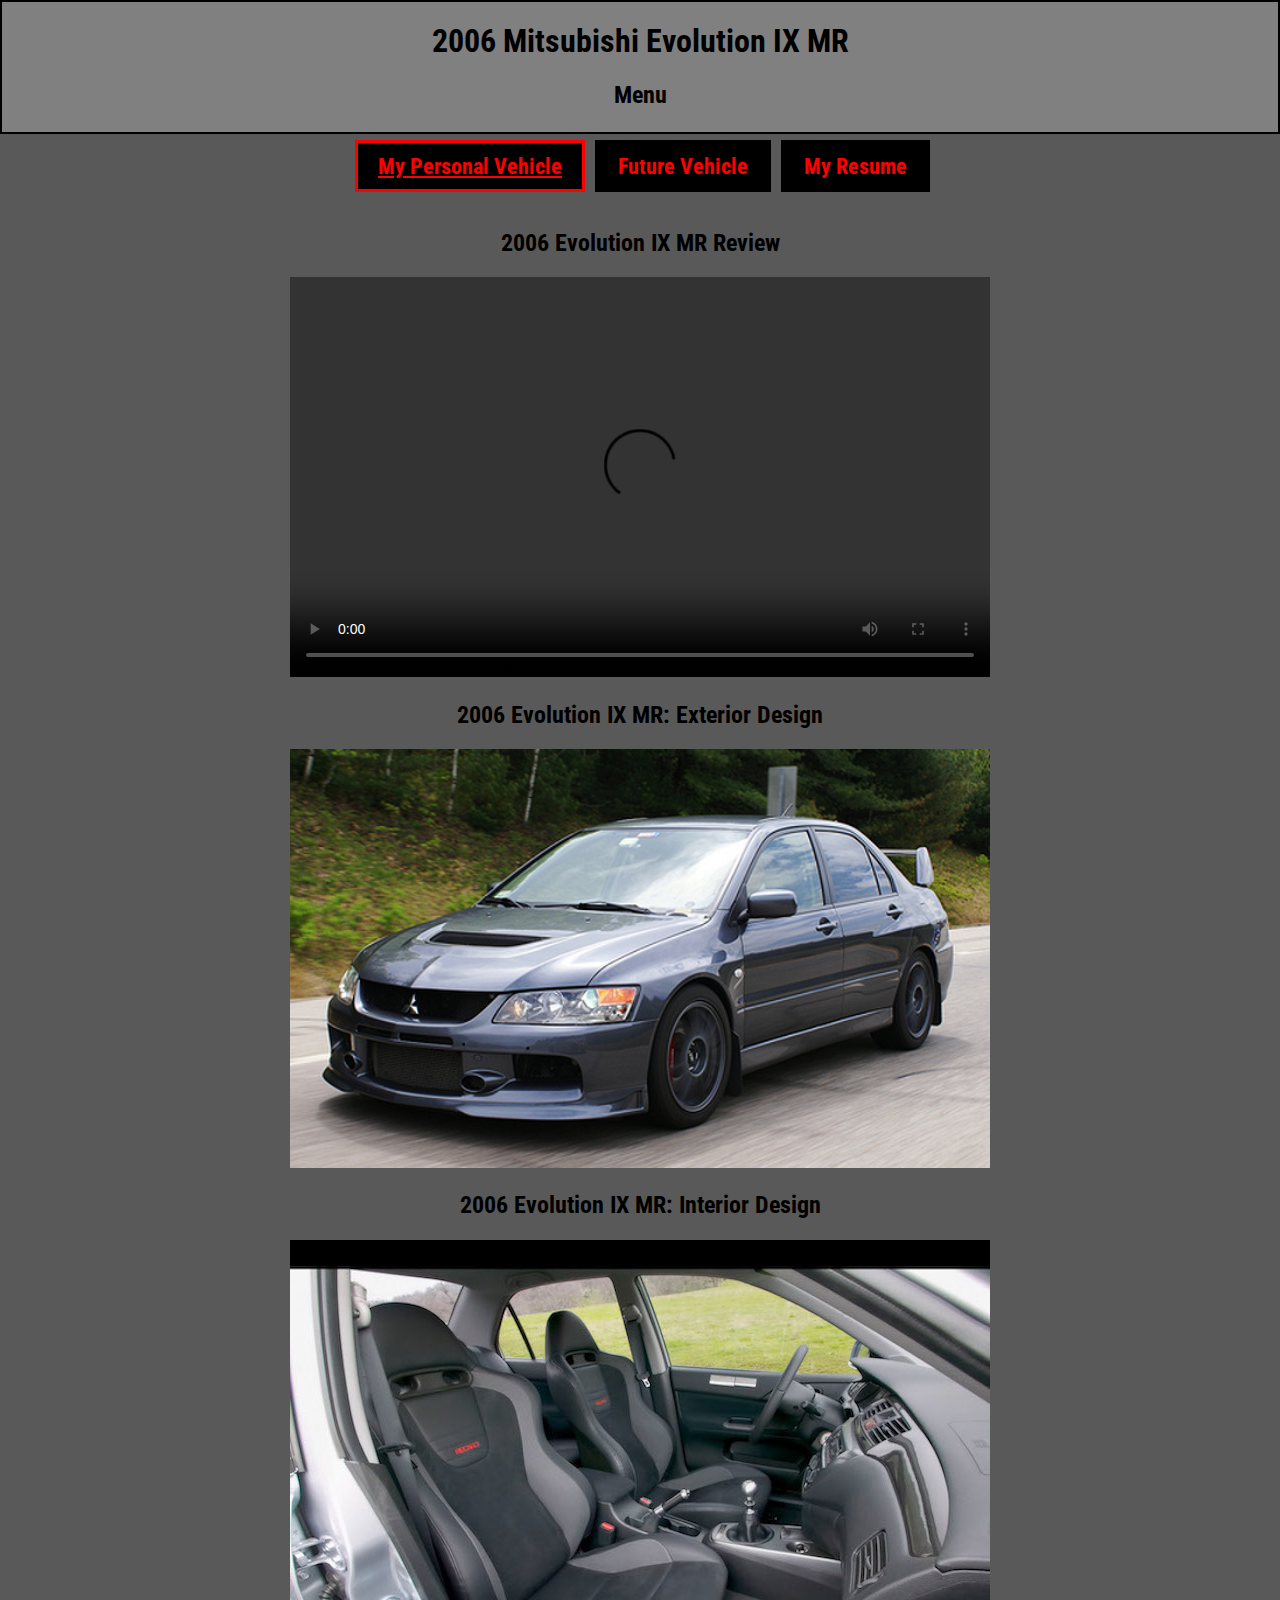
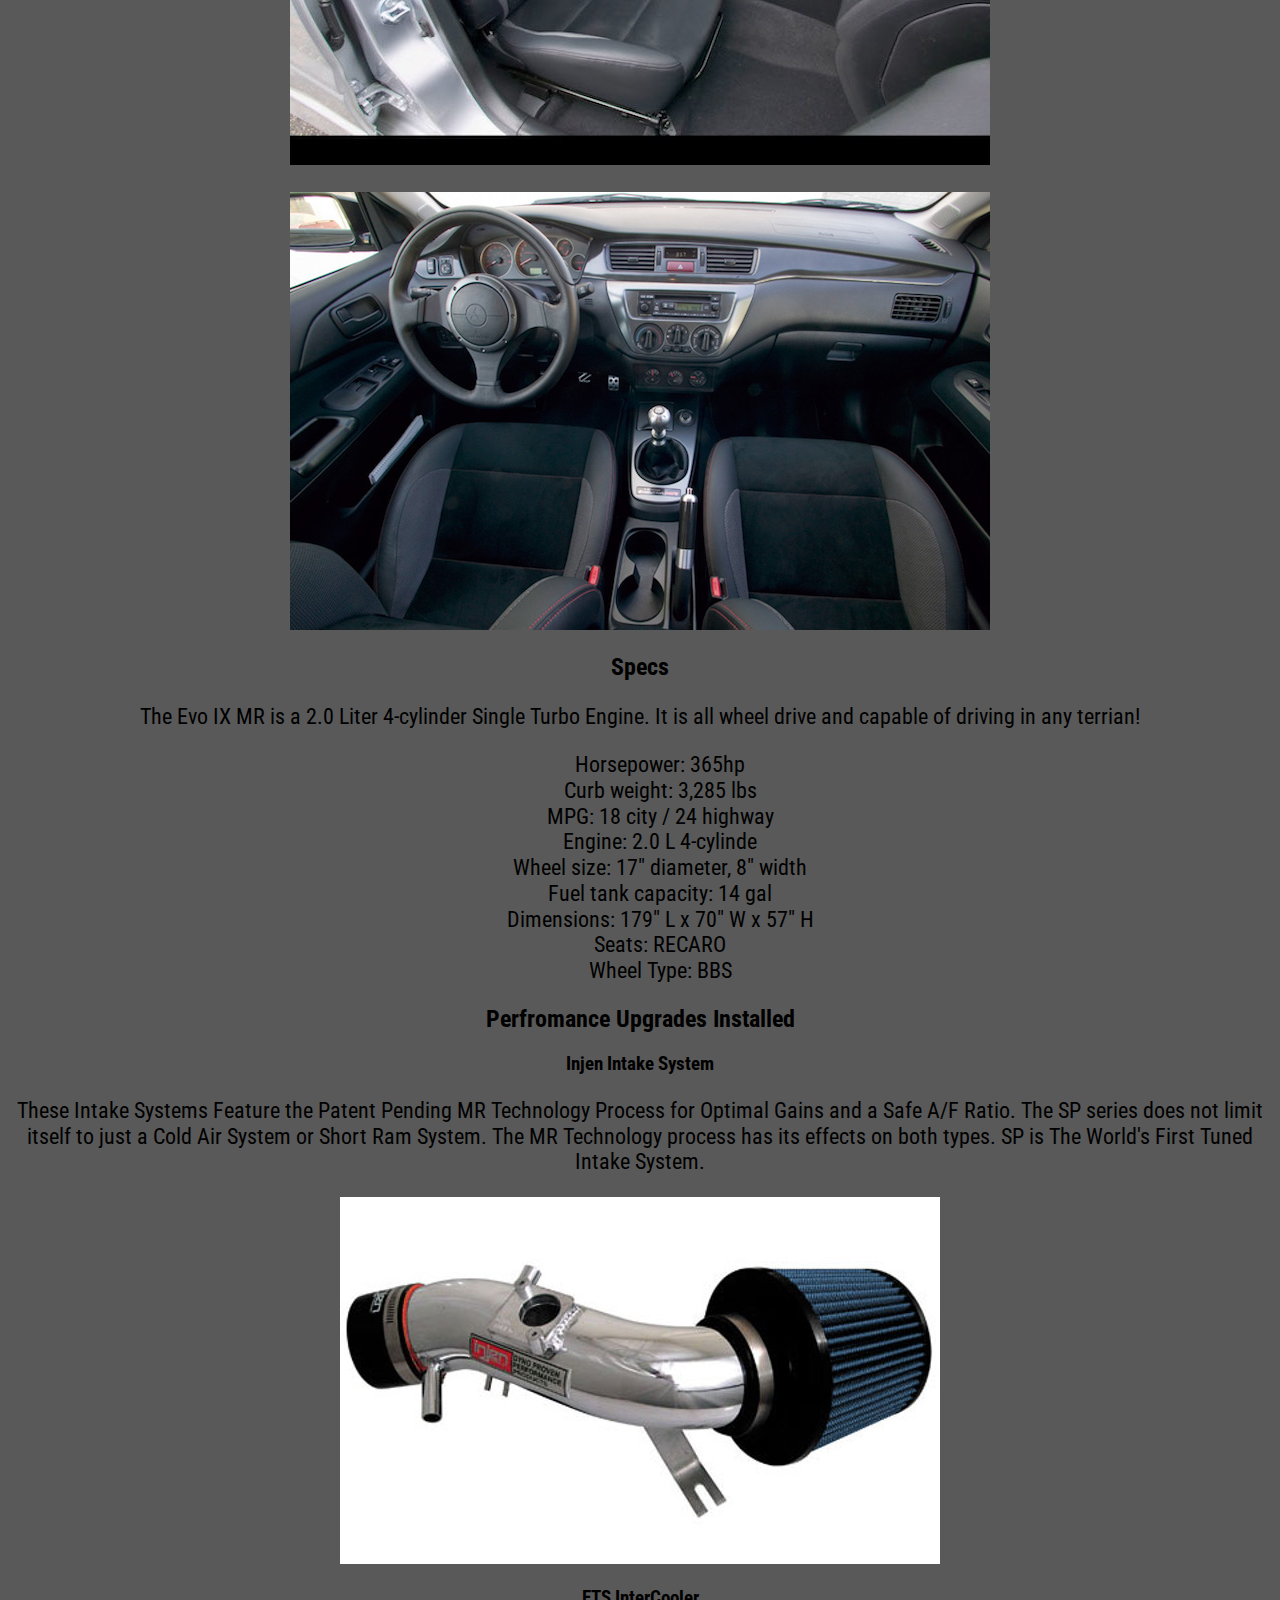
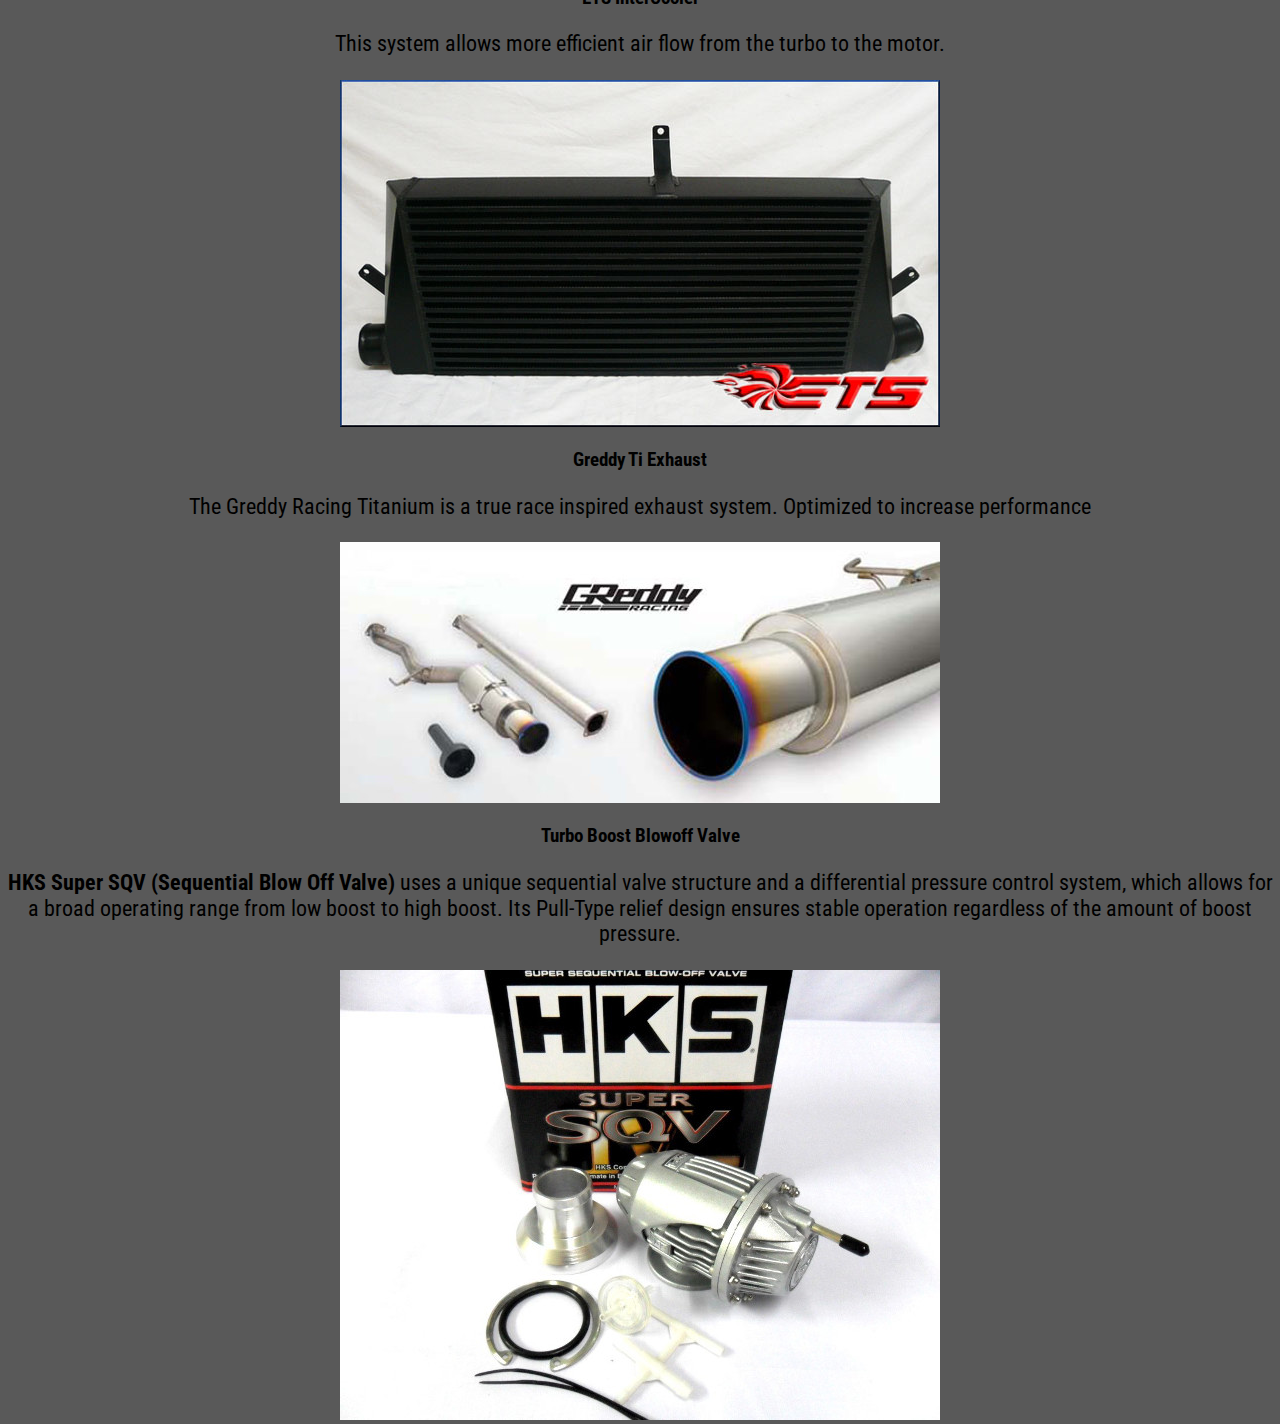
==== index.html @ 94fcc8df "trouble shooting space issue" ====
<!DOCTYPE HTML>
<html lang="en">
<head>
  <meta charset="utf-8">
  <title>My Personal Vehicle</title>
  <link rel="stylesheet" href="style.css">
  <meta name="viewport" content="width=device-width, initial-scale=1.0">
  <link rel="stylesheet" type="text/css" href="cssreset.css">
 <link href="https://fonts.googleapis.com/css?family=Roboto+Condensed" rel="stylesheet">
</head>
<body id="evopage">
  <div class="header-e">
  <header>
  <h1>2006 Mitsubishi Evolution IX MR</h1>
  <h2 id="Menu">Menu</h2>
  </header>
  </div>
  <nav class="site-nav">
    <ul class="group">
      <li><a class="active" href="index.html">My Personal Vehicle</a></li>
      <li><a href="futurevehicle.html">Future Vehicle</a></li>
      <li><a href="resume.html">My Resume</a></li>
    </ul>
  </nav>
  <h2 id="belowMenuh2">2006 Evolution IX MR Review</h2>
  <video width="700" height="400" controls>
  <source src ="Video/EvoReview.mp4" type="video/mp4"></video>
  <h2> 2006 Evolution IX MR: Exterior Design</h2>
  <img src="Images/Evo9mr1.jpg" alt="Picuture of Evo IX MR">
  <h2>2006 Evolution IX MR: Interior Design</h2>
  <img src="Images/EvoIX.jpg" alt="Picuture of Evo IX MR">
  <p></p>
  <img src="Images/Evo9s.jpg" alt="Picuture of Evo IX MR">
  <h2>Specs</h2>
  <p>The Evo IX MR is a 2.0 Liter 4-cylinder Single Turbo Engine. It is all wheel drive and capable of driving in any terrian!</p>
<ul>
<li>Horsepower: 365hp</li>
<li>Curb weight: 3,285 lbs</li>
<li>MPG: 18 city / 24 highway</li>
<li>Engine: 2.0 L 4-cylinde</li>
<li>Wheel size: 17″ diameter, 8″ width</li>
<li>Fuel tank capacity: 14 gal</li>
<li>Dimensions: 179″ L x 70″ W x 57″ H</li>
<li>Seats: RECARO</li>
<li>Wheel Type: BBS</li>
</ul>
  <h2>Perfromance Upgrades Installed</h2>
  <h3>Injen Intake System</h3>
  <p>These Intake Systems Feature the Patent Pending MR Technology Process for Optimal Gains and a Safe A/F Ratio. The SP series does not limit itself to just a Cold Air System or Short Ram System. The MR Technology process has its effects on both types. SP is The World's First Tuned Intake System.</p>
  <img src="Images/injen1.jpg" alt="Injen Intake">
  <h3>ETS InterCooler</h3>
  <p>This system allows more efficient air flow from the turbo to the motor.</p>
  <img src="Images/ETS.jpg" alt="ETS InterCooler">
  <h3>Greddy Ti Exhaust</h3>
  <p>The Greddy Racing Titanium is a true race inspired exhaust system. Optimized to increase performance</p>
  <img src="Images/greddy1.jpg" alt="Greddy Ti Exhaust">
  <h3>Turbo Boost Blowoff Valve</h3>
  <p><strong>HKS Super SQV (Sequential Blow Off Valve)</strong> uses a unique sequential valve structure and a differential pressure control system, which allows for a broad operating range from low boost to high boost. Its Pull-Type relief design ensures stable operation regardless of the amount of boost pressure.</p>
  <img src="Images/HKS1.jpg" alt="HKS BOV">
</body>
</html>
---- style.css ----
/* site navigation bar */

.site-nav {
	margin-top: 20px;
	text-align: center;
}

.site-nav ul{
	margin: 0;
	padding: 0;
}

.site-nav li{
    list-style-type: none;
    display: inline-block;
    margin-left: 5px;

}

.site-nav a:not(.active){
	text-decoration: none;
	color: red;
	padding: 10px 20px;
	border: 3px solid  black;
	font-weight: bold;
	background-color: black;
}

.site-nav a:hover{
	background-color: black;
	opacity: 0.5;
}

.site-nav a.active{
	text-decoration: underline;
	color: red;
	padding: 10px 20px;
	border: 3px solid red;
	font-weight: bold;
	background-color: black;
}

.group:before,
.group:after {
	content: "";
	display: table;
}

.group:after {
	clear: both;
}

/* end nav bar */



/* EvoPage */
#evopage{
	background-color: #595959;
	text-align: center;
   font-family: 'Roboto Condensed', sans-serif;
}

#evopage p,ul{
	font-size: 1.4rem;
	color: black;
}

.evospecs{
	font-size: 1.4rem;
	color: black;

}

.EvoPerformance{
	font-size: 1.4rem;
	color: black;

}


.header-e{
	background: gray;
	height: 130px;
	border: solid 2px #000;
	color: black;
}





/* RaptorPage */
#Raptorpage{
	background-color: #595959;
	text-align: center;
	font-family: 'Droid Sans', sans-serif;
}

#Raptorpage p,ul{
	font-size: 1.4rem;
	color: black;
}



/* Resume Page */

#Resumepage {
	font-family: 'Spectral', serif;
	margin: 0px;
}

#container{
	width: 960px;
	margin: 0px auto;
}

.header{
	background: gray;
	height: 130px;
	width: 960px;
	border: solid 2px #000;
	color: black;
	text-align: center;
}

.nav{
	background: gray;
	height: 80px;
	width: 960px;
	border: solid 2px #000;

}

.Main{
	background: gray;
	height: 900px;
	width: 960px;
	border: solid 2px #000;
}


#Resumepage p{
	font-size: 140%;
}


/* end Resume */

li {
	list-style-type: none;
}

#Menu{
	text-align: center;
	margin-bottom: 30px;

}

#belowMenuh2{
margin-top: 50px;
}
---- cssreset.css ----
/*! normalize.css v7.0.0 | MIT License | github.com/necolas/normalize.css */

/* Document
   ========================================================================== */

/**
 * 1. Correct the line height in all browsers.
 * 2. Prevent adjustments of font size after orientation changes in
 *    IE on Windows Phone and in iOS.
 */

html {
  line-height: 1.15; /* 1 */
  -ms-text-size-adjust: 100%; /* 2 */
  -webkit-text-size-adjust: 100%; /* 2 */
}

/* Sections
   ========================================================================== */

/**
 * Remove the margin in all browsers (opinionated).
 */

body {
  margin: 0;
}

/**
 * Add the correct display in IE 9-.
 */

article,
aside,
footer,
header,
nav,
section {
  display: block;
}

/**
 * Correct the font size and margin on `h1` elements within `section` and
 * `article` contexts in Chrome, Firefox, and Safari.
 */

h1 {
  font-size: 2em;
  margin: 0.67em 0;
}

/* Grouping content
   ========================================================================== */

/**
 * Add the correct display in IE 9-.
 * 1. Add the correct display in IE.
 */

figcaption,
figure,
main { /* 1 */
  display: block;
}

/**
 * Add the correct margin in IE 8.
 */

figure {
  margin: 1em 40px;
}

/**
 * 1. Add the correct box sizing in Firefox.
 * 2. Show the overflow in Edge and IE.
 */

hr {
  box-sizing: content-box; /* 1 */
  height: 0; /* 1 */
  overflow: visible; /* 2 */
}

/**
 * 1. Correct the inheritance and scaling of font size in all browsers.
 * 2. Correct the odd `em` font sizing in all browsers.
 */

pre {
  font-family: monospace, monospace; /* 1 */
  font-size: 1em; /* 2 */
}

/* Text-level semantics
   ========================================================================== */

/**
 * 1. Remove the gray background on active links in IE 10.
 * 2. Remove gaps in links underline in iOS 8+ and Safari 8+.
 */

a {
  background-color: transparent; /* 1 */
  -webkit-text-decoration-skip: objects; /* 2 */
}

/**
 * 1. Remove the bottom border in Chrome 57- and Firefox 39-.
 * 2. Add the correct text decoration in Chrome, Edge, IE, Opera, and Safari.
 */

abbr[title] {
  border-bottom: none; /* 1 */
  text-decoration: underline; /* 2 */
  text-decoration: underline dotted; /* 2 */
}

/**
 * Prevent the duplicate application of `bolder` by the next rule in Safari 6.
 */

b,
strong {
  font-weight: inherit;
}

/**
 * Add the correct font weight in Chrome, Edge, and Safari.
 */

b,
strong {
  font-weight: bolder;
}

/**
 * 1. Correct the inheritance and scaling of font size in all browsers.
 * 2. Correct the odd `em` font sizing in all browsers.
 */

code,
kbd,
samp {
  font-family: monospace, monospace; /* 1 */
  font-size: 1em; /* 2 */
}

/**
 * Add the correct font style in Android 4.3-.
 */

dfn {
  font-style: italic;
}

/**
 * Add the correct background and color in IE 9-.
 */

mark {
  background-color: #ff0;
  color: #000;
}

/**
 * Add the correct font size in all browsers.
 */

small {
  font-size: 80%;
}

/**
 * Prevent `sub` and `sup` elements from affecting the line height in
 * all browsers.
 */

sub,
sup {
  font-size: 75%;
  line-height: 0;
  position: relative;
  vertical-align: baseline;
}

sub {
  bottom: -0.25em;
}

sup {
  top: -0.5em;
}

/* Embedded content
   ========================================================================== */

/**
 * Add the correct display in IE 9-.
 */

audio,
video {
  display: inline-block;
}

/**
 * Add the correct display in iOS 4-7.
 */

audio:not([controls]) {
  display: none;
  height: 0;
}

/**
 * Remove the border on images inside links in IE 10-.
 */

img {
  border-style: none;
}

/**
 * Hide the overflow in IE.
 */

svg:not(:root) {
  overflow: hidden;
}

/* Forms
   ========================================================================== */

/**
 * 1. Change the font styles in all browsers (opinionated).
 * 2. Remove the margin in Firefox and Safari.
 */

button,
input,
optgroup,
select,
textarea {
  font-family: sans-serif; /* 1 */
  font-size: 100%; /* 1 */
  line-height: 1.15; /* 1 */
  margin: 0; /* 2 */
}

/**
 * Show the overflow in IE.
 * 1. Show the overflow in Edge.
 */

button,
input { /* 1 */
  overflow: visible;
}

/**
 * Remove the inheritance of text transform in Edge, Firefox, and IE.
 * 1. Remove the inheritance of text transform in Firefox.
 */

button,
select { /* 1 */
  text-transform: none;
}

/**
 * 1. Prevent a WebKit bug where (2) destroys native `audio` and `video`
 *    controls in Android 4.
 * 2. Correct the inability to style clickable types in iOS and Safari.
 */

button,
html [type="button"], /* 1 */
[type="reset"],
[type="submit"] {
  -webkit-appearance: button; /* 2 */
}

/**
 * Remove the inner border and padding in Firefox.
 */

button::-moz-focus-inner,
[type="button"]::-moz-focus-inner,
[type="reset"]::-moz-focus-inner,
[type="submit"]::-moz-focus-inner {
  border-style: none;
  padding: 0;
}

/**
 * Restore the focus styles unset by the previous rule.
 */

button:-moz-focusring,
[type="button"]:-moz-focusring,
[type="reset"]:-moz-focusring,
[type="submit"]:-moz-focusring {
  outline: 1px dotted ButtonText;
}

/**
 * Correct the padding in Firefox.
 */

fieldset {
  padding: 0.35em 0.75em 0.625em;
}

/**
 * 1. Correct the text wrapping in Edge and IE.
 * 2. Correct the color inheritance from `fieldset` elements in IE.
 * 3. Remove the padding so developers are not caught out when they zero out
 *    `fieldset` elements in all browsers.
 */

legend {
  box-sizing: border-box; /* 1 */
  color: inherit; /* 2 */
  display: table; /* 1 */
  max-width: 100%; /* 1 */
  padding: 0; /* 3 */
  white-space: normal; /* 1 */
}

/**
 * 1. Add the correct display in IE 9-.
 * 2. Add the correct vertical alignment in Chrome, Firefox, and Opera.
 */

progress {
  display: inline-block; /* 1 */
  vertical-align: baseline; /* 2 */
}

/**
 * Remove the default vertical scrollbar in IE.
 */

textarea {
  overflow: auto;
}

/**
 * 1. Add the correct box sizing in IE 10-.
 * 2. Remove the padding in IE 10-.
 */

[type="checkbox"],
[type="radio"] {
  box-sizing: border-box; /* 1 */
  padding: 0; /* 2 */
}

/**
 * Correct the cursor style of increment and decrement buttons in Chrome.
 */

[type="number"]::-webkit-inner-spin-button,
[type="number"]::-webkit-outer-spin-button {
  height: auto;
}

/**
 * 1. Correct the odd appearance in Chrome and Safari.
 * 2. Correct the outline style in Safari.
 */

[type="search"] {
  -webkit-appearance: textfield; /* 1 */
  outline-offset: -2px; /* 2 */
}

/**
 * Remove the inner padding and cancel buttons in Chrome and Safari on macOS.
 */

[type="search"]::-webkit-search-cancel-button,
[type="search"]::-webkit-search-decoration {
  -webkit-appearance: none;
}

/**
 * 1. Correct the inability to style clickable types in iOS and Safari.
 * 2. Change font properties to `inherit` in Safari.
 */

::-webkit-file-upload-button {
  -webkit-appearance: button; /* 1 */
  font: inherit; /* 2 */
}

/* Interactive
   ========================================================================== */

/*
 * Add the correct display in IE 9-.
 * 1. Add the correct display in Edge, IE, and Firefox.
 */

details, /* 1 */
menu {
  display: block;
}

/*
 * Add the correct display in all browsers.
 */

summary {
  display: list-item;
}

/* Scripting
   ========================================================================== */

/**
 * Add the correct display in IE 9-.
 */

canvas {
  display: inline-block;
}

/**
 * Add the correct display in IE.
 */

template {
  display: none;
}

/* Hidden
   ========================================================================== */

/**
 * Add the correct display in IE 10-.
 */

[hidden] {
  display: none;
}
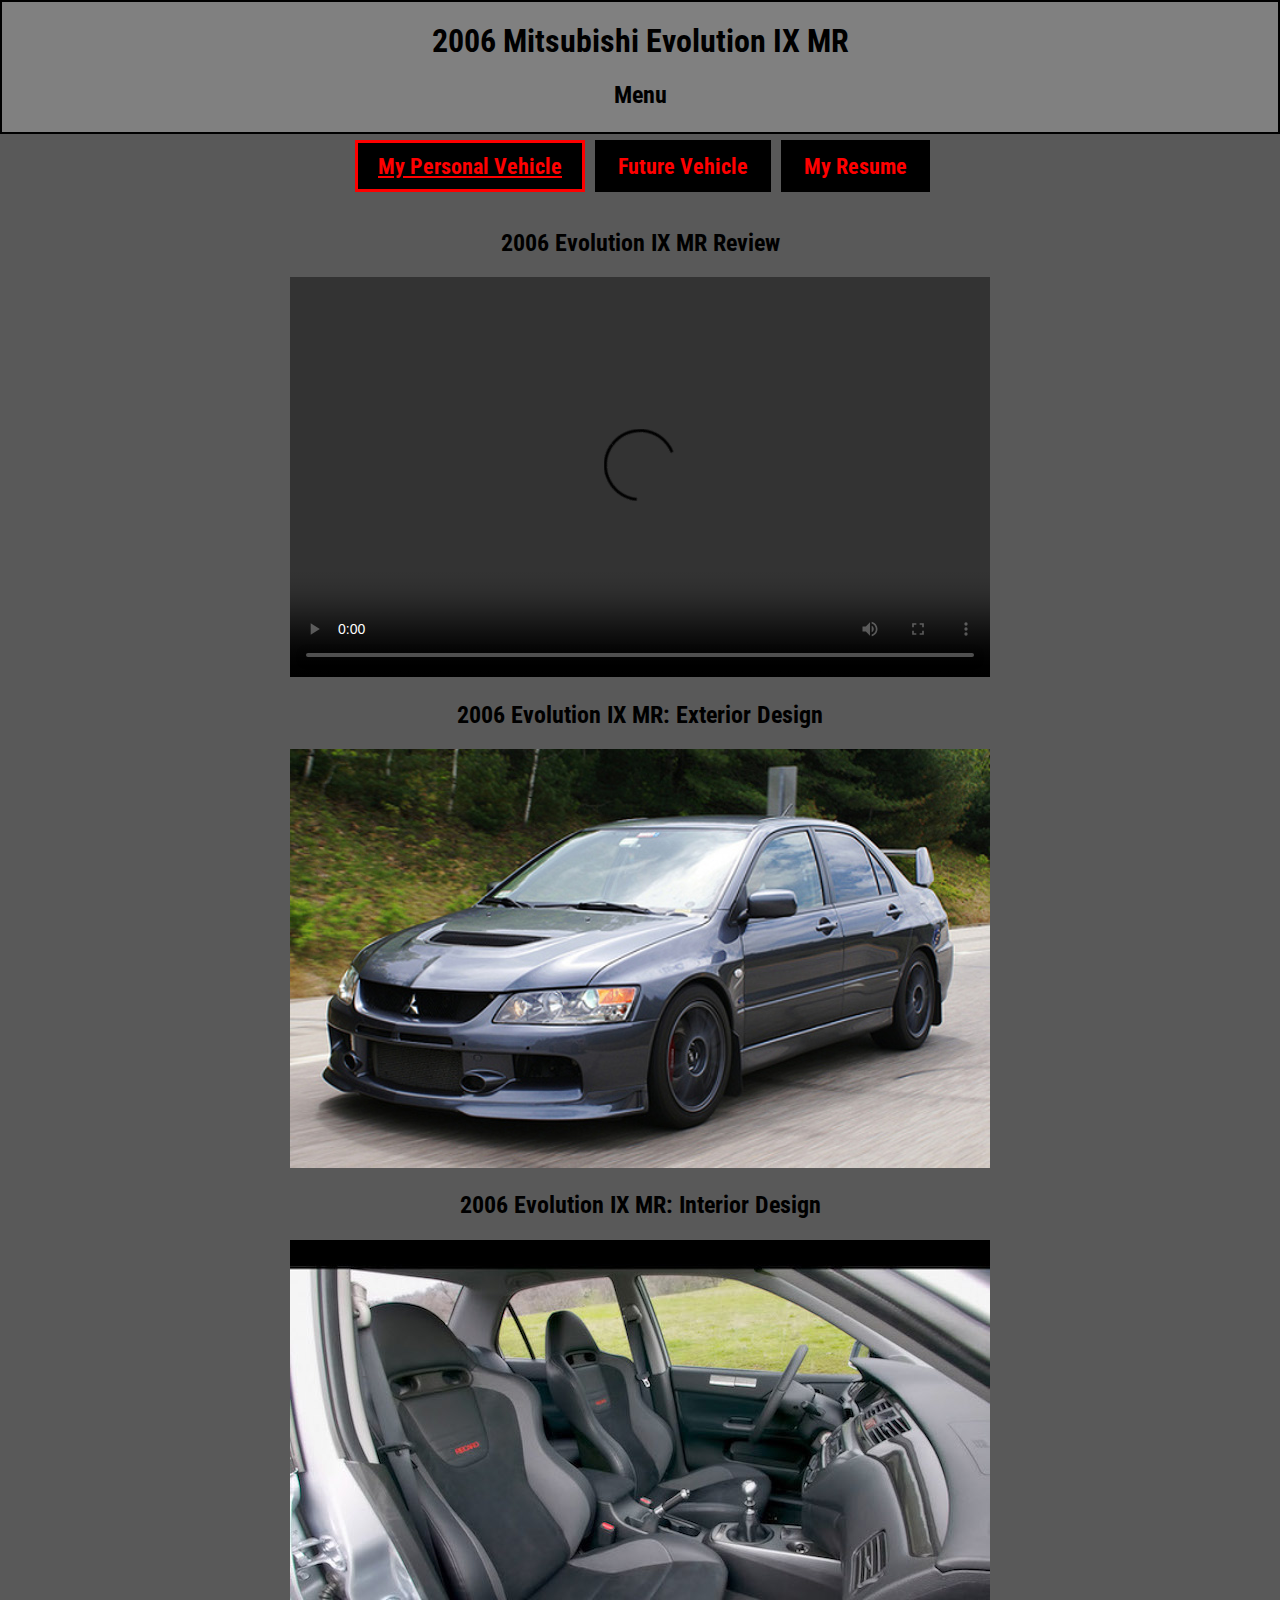
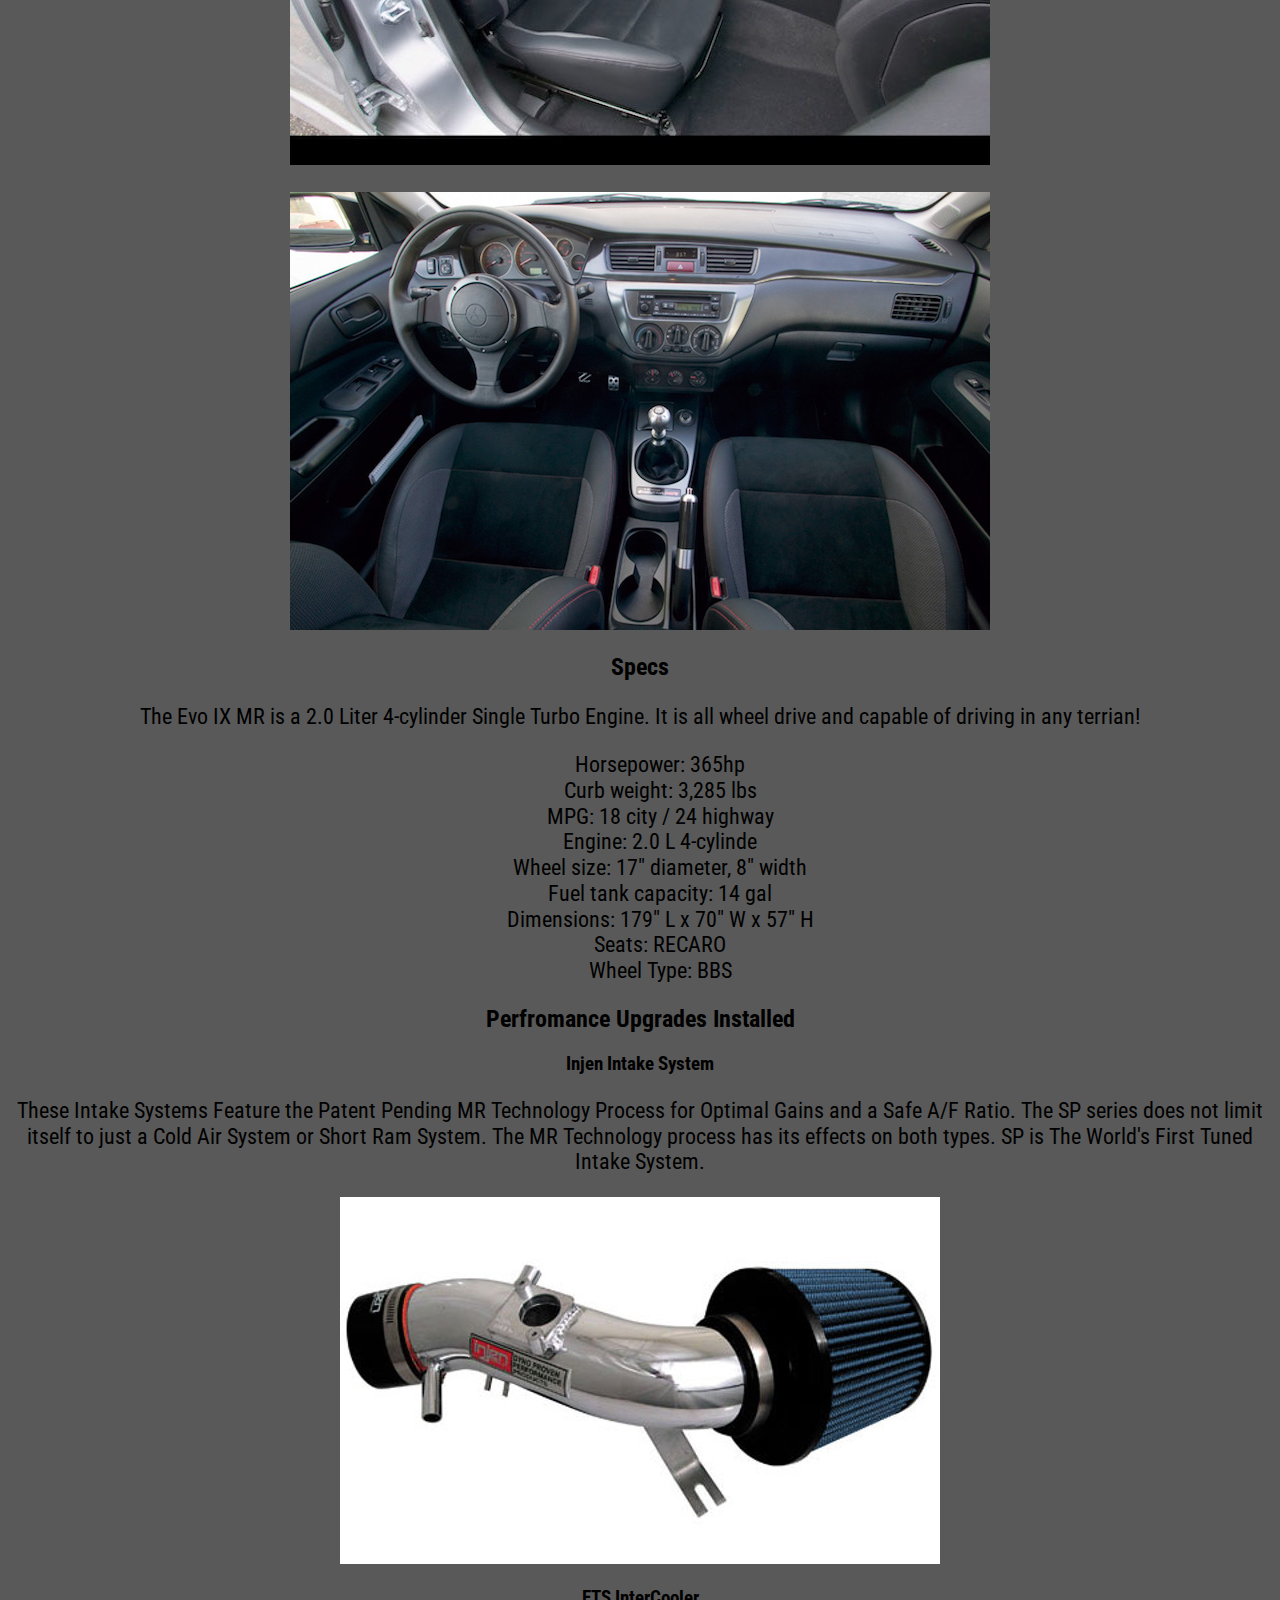
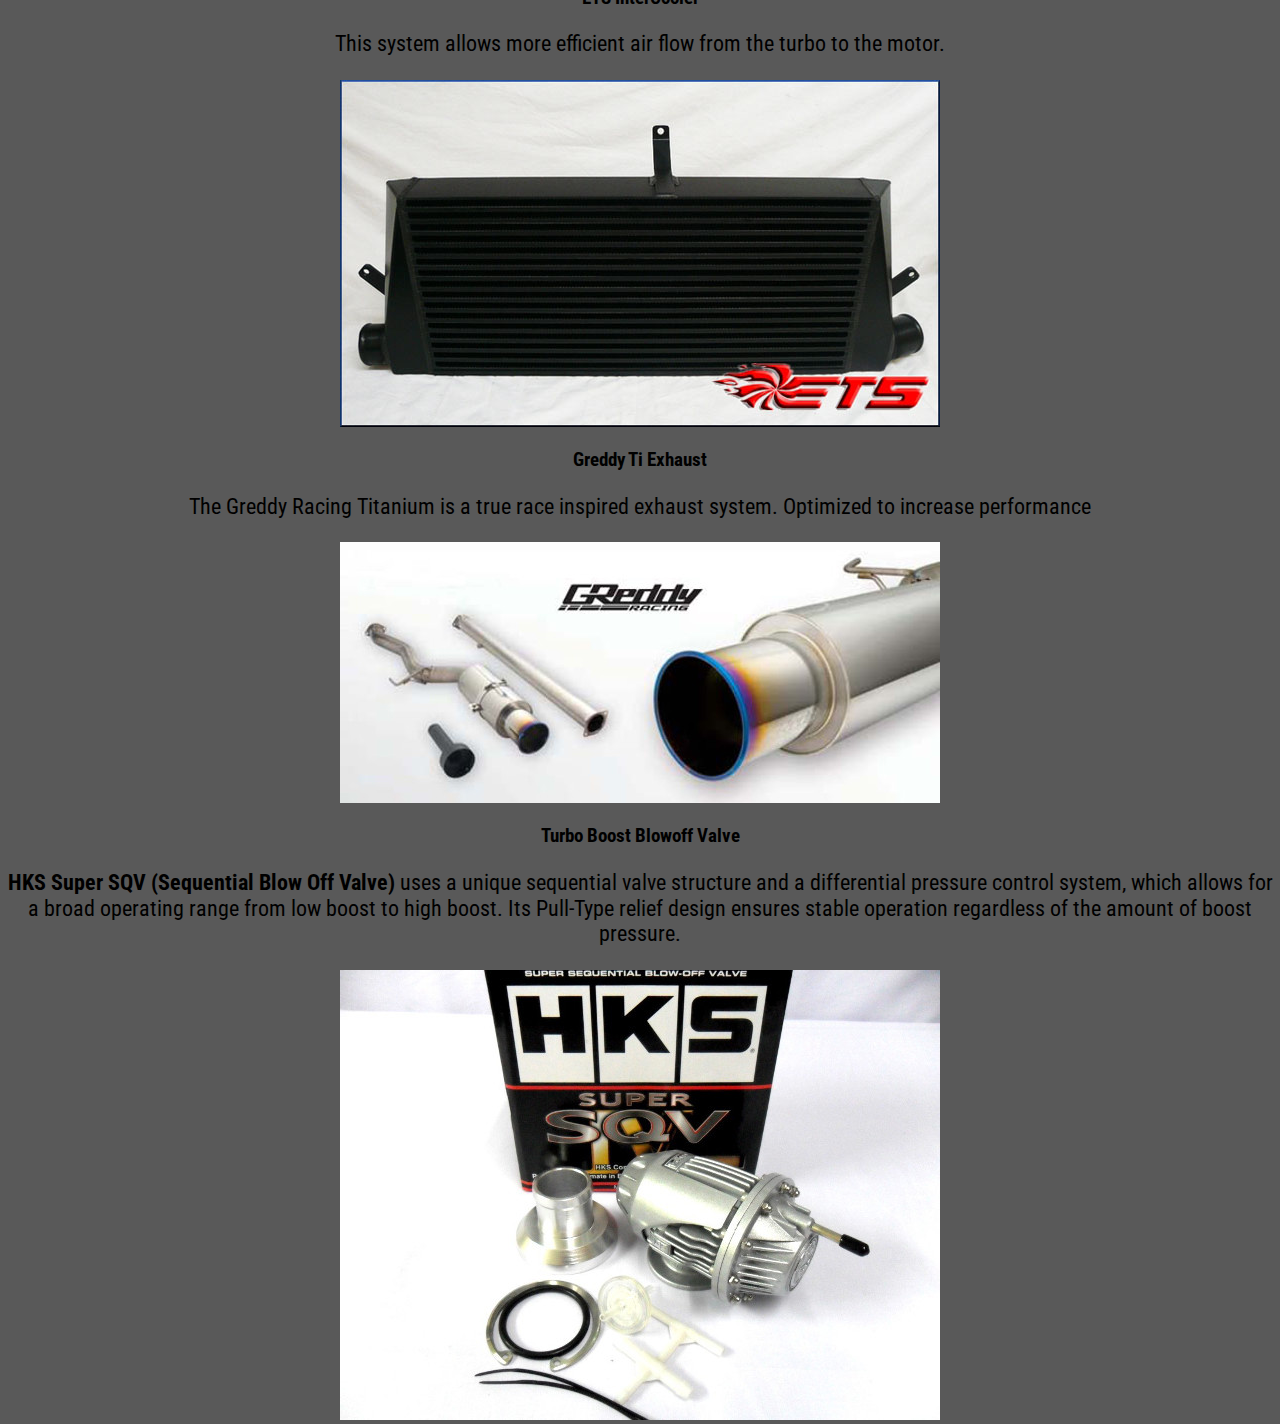
==== commit b5afa01e: "space issue" ====
--- a/index.html
+++ b/index.html
@@ -33,17 +33,17 @@
   <img src="Images/Evo9s.jpg" alt="Picuture of Evo IX MR">
   <h2>Specs</h2>
   <p>The Evo IX MR is a 2.0 Liter 4-cylinder Single Turbo Engine. It is all wheel drive and capable of driving in any terrian!</p>
-<ul>
-<li>Horsepower: 365hp</li>
-<li>Curb weight: 3,285 lbs</li>
-<li>MPG: 18 city / 24 highway</li>
-<li>Engine: 2.0 L 4-cylinde</li>
-<li>Wheel size: 17″ diameter, 8″ width</li>
-<li>Fuel tank capacity: 14 gal</li>
-<li>Dimensions: 179″ L x 70″ W x 57″ H</li>
-<li>Seats: RECARO</li>
-<li>Wheel Type: BBS</li>
-</ul>
+  <ul>
+    <li>Horsepower: 365hp</li>
+    <li>Curb weight: 3,285 lbs</li>
+    <li>MPG: 18 city / 24 highway</li>
+    <li>Engine: 2.0 L 4-cylinde</li>
+    <li>Wheel size: 17″ diameter, 8″ width</li>
+    <li>Fuel tank capacity: 14 gal</li>
+    <li>Dimensions: 179″ L x 70″ W x 57″ H</li>
+    <li>Seats: RECARO</li>
+    <li>Wheel Type: BBS</li>
+  </ul>
   <h2>Perfromance Upgrades Installed</h2>
   <h3>Injen Intake System</h3>
   <p>These Intake Systems Feature the Patent Pending MR Technology Process for Optimal Gains and a Safe A/F Ratio. The SP series does not limit itself to just a Cold Air System or Short Ram System. The MR Technology process has its effects on both types. SP is The World's First Tuned Intake System.</p>
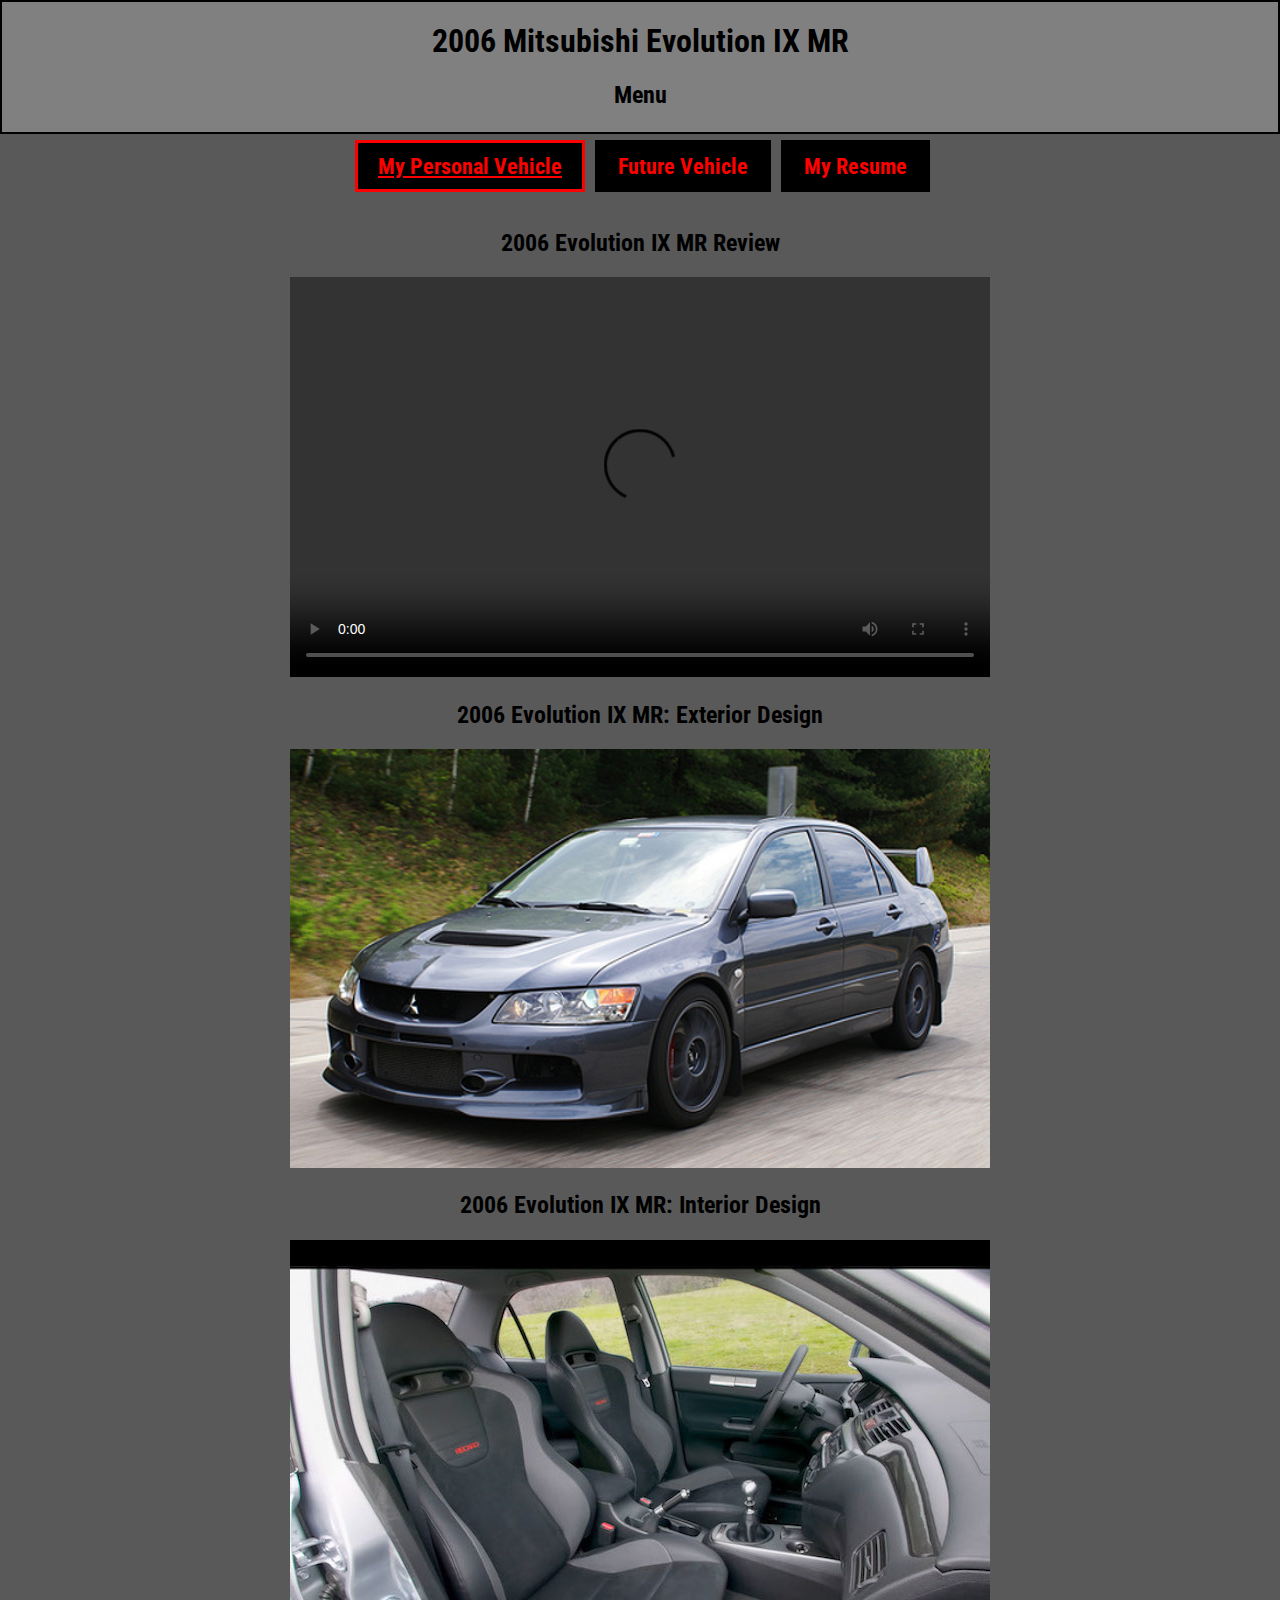
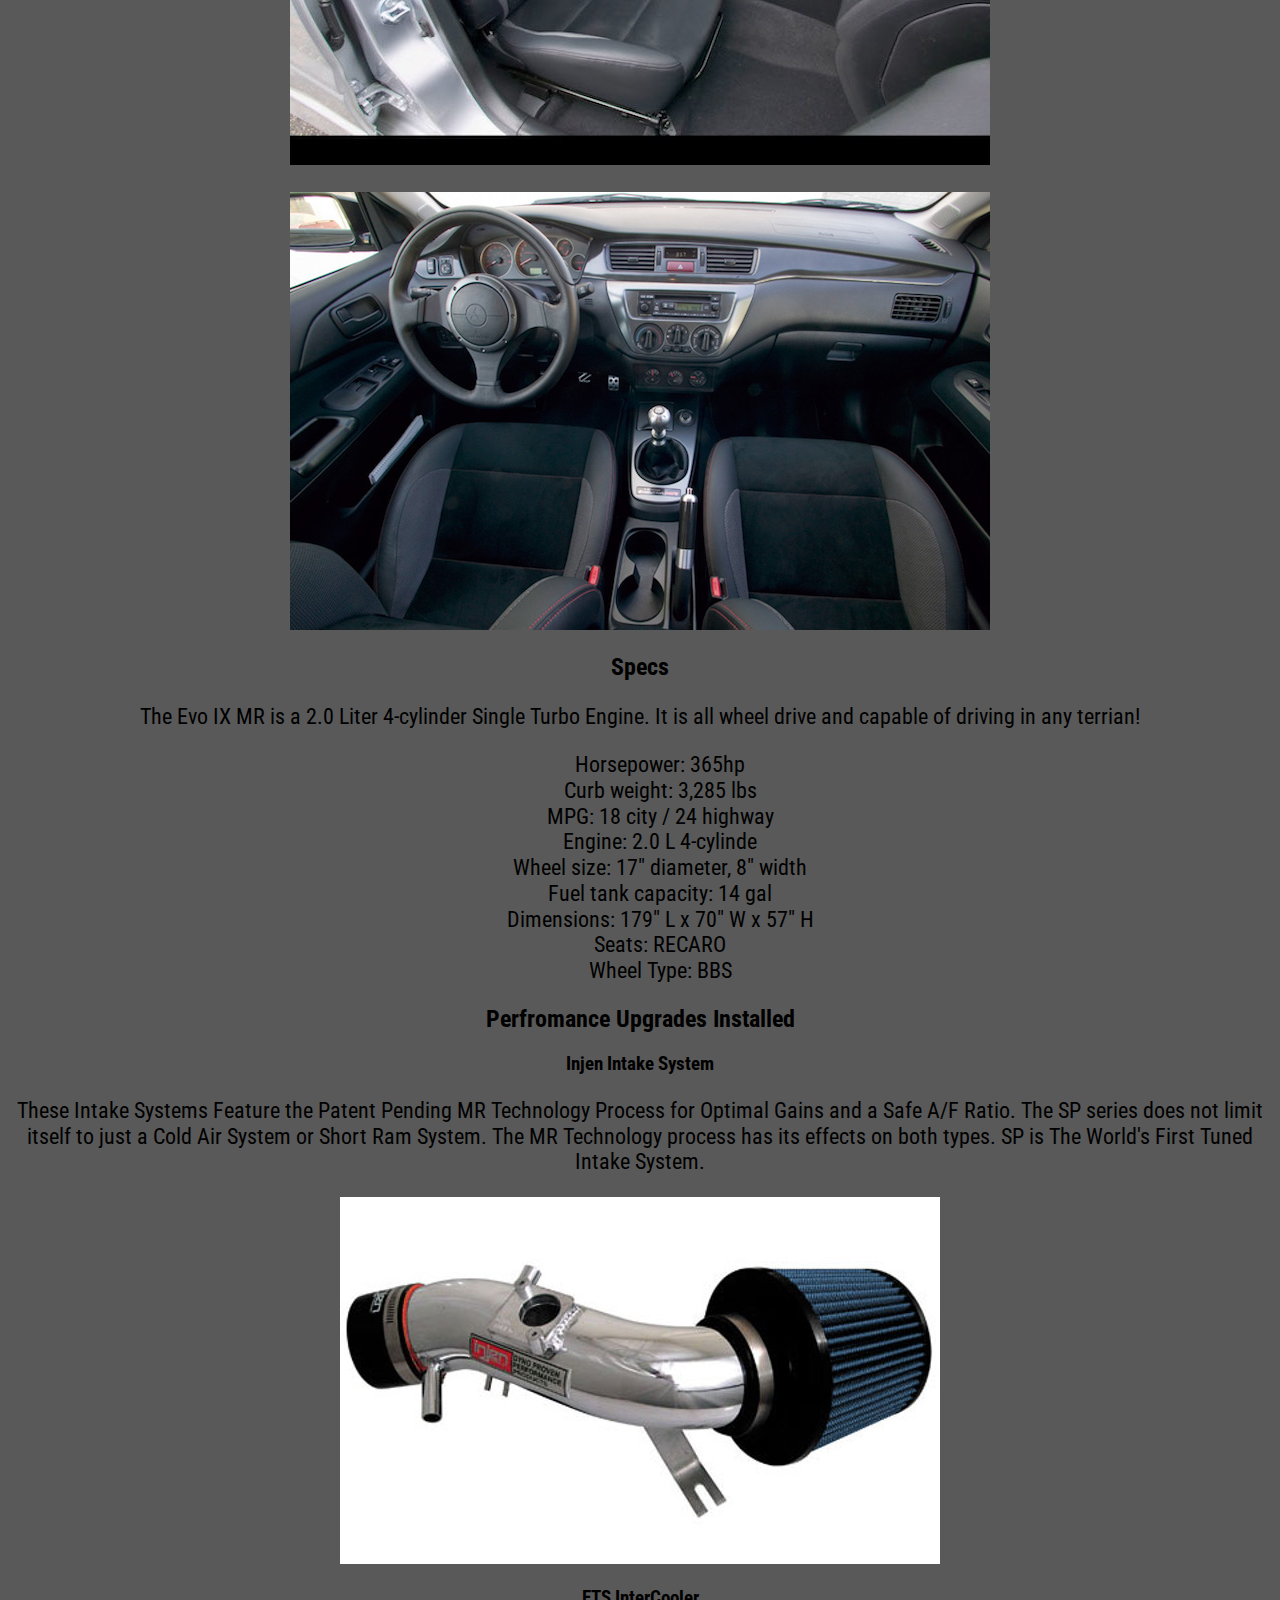
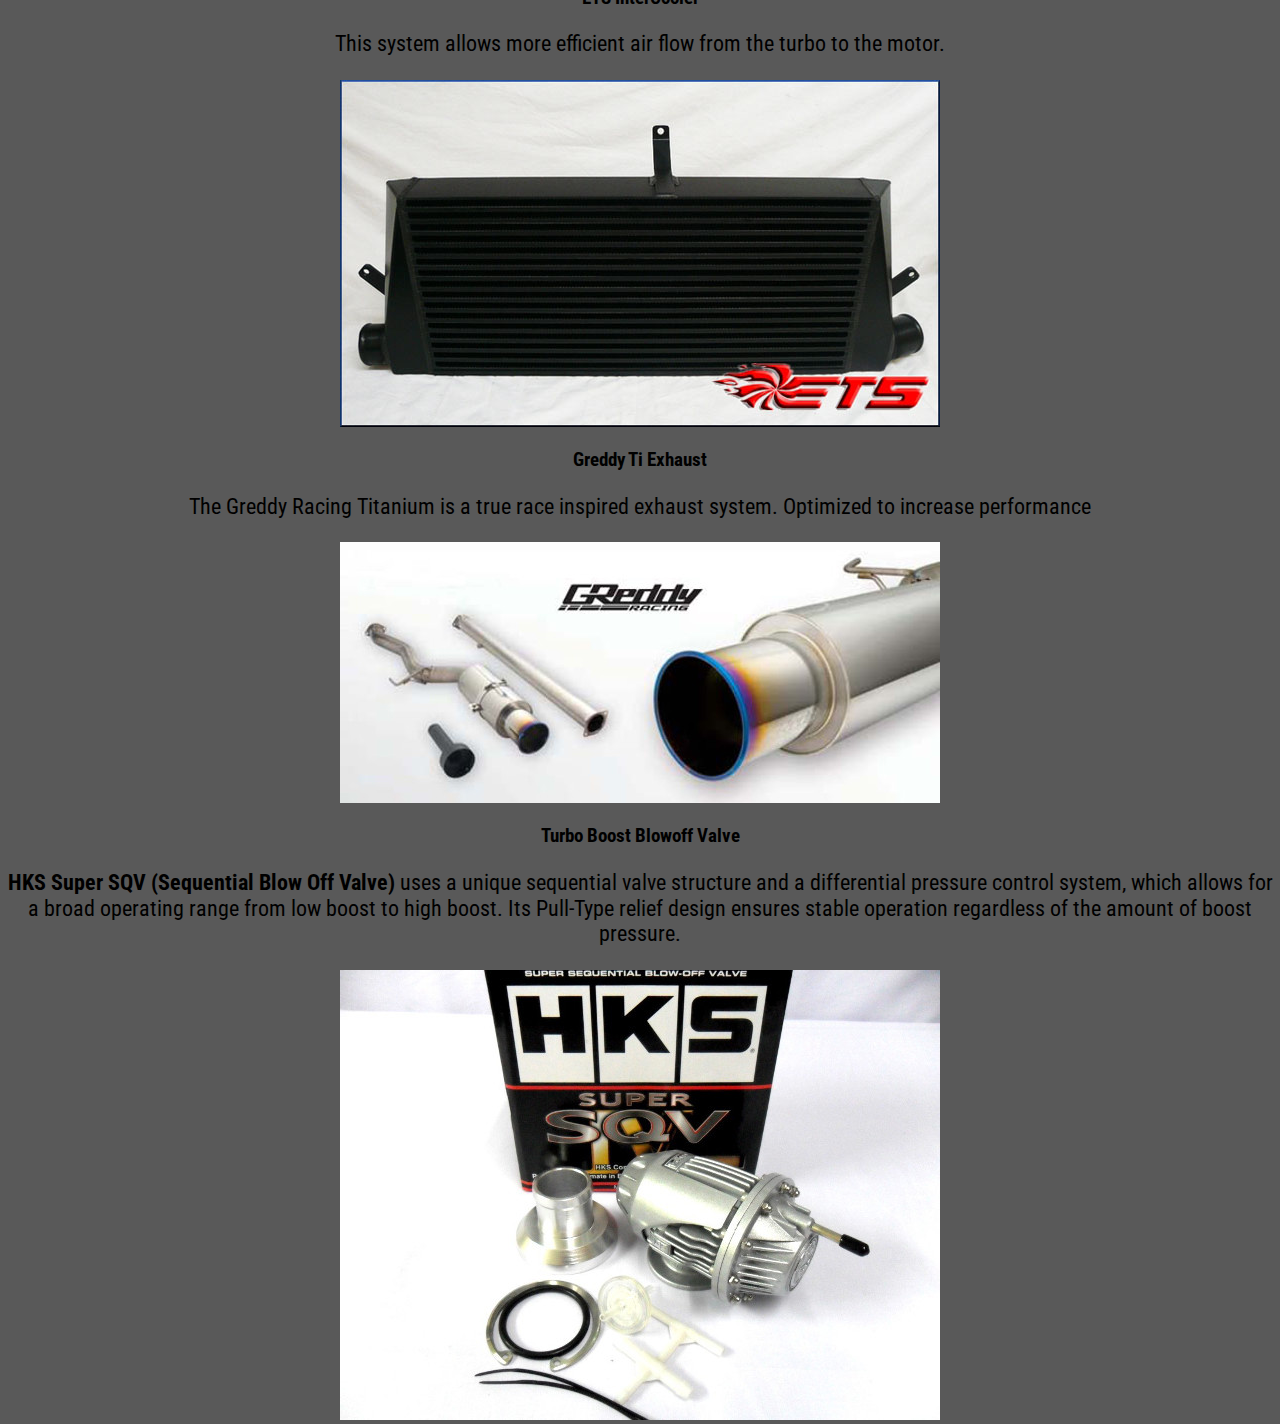
==== commit 724e368d: "spacing off" ====
--- a/index.html
+++ b/index.html
@@ -6,7 +6,7 @@
   <link rel="stylesheet" href="style.css">
   <meta name="viewport" content="width=device-width, initial-scale=1.0">
   <link rel="stylesheet" type="text/css" href="cssreset.css">
- <link href="https://fonts.googleapis.com/css?family=Roboto+Condensed" rel="stylesheet">
+  <link href="https://fonts.googleapis.com/css?family=Roboto+Condensed" rel="stylesheet">
 </head>
 <body id="evopage">
   <div class="header-e">
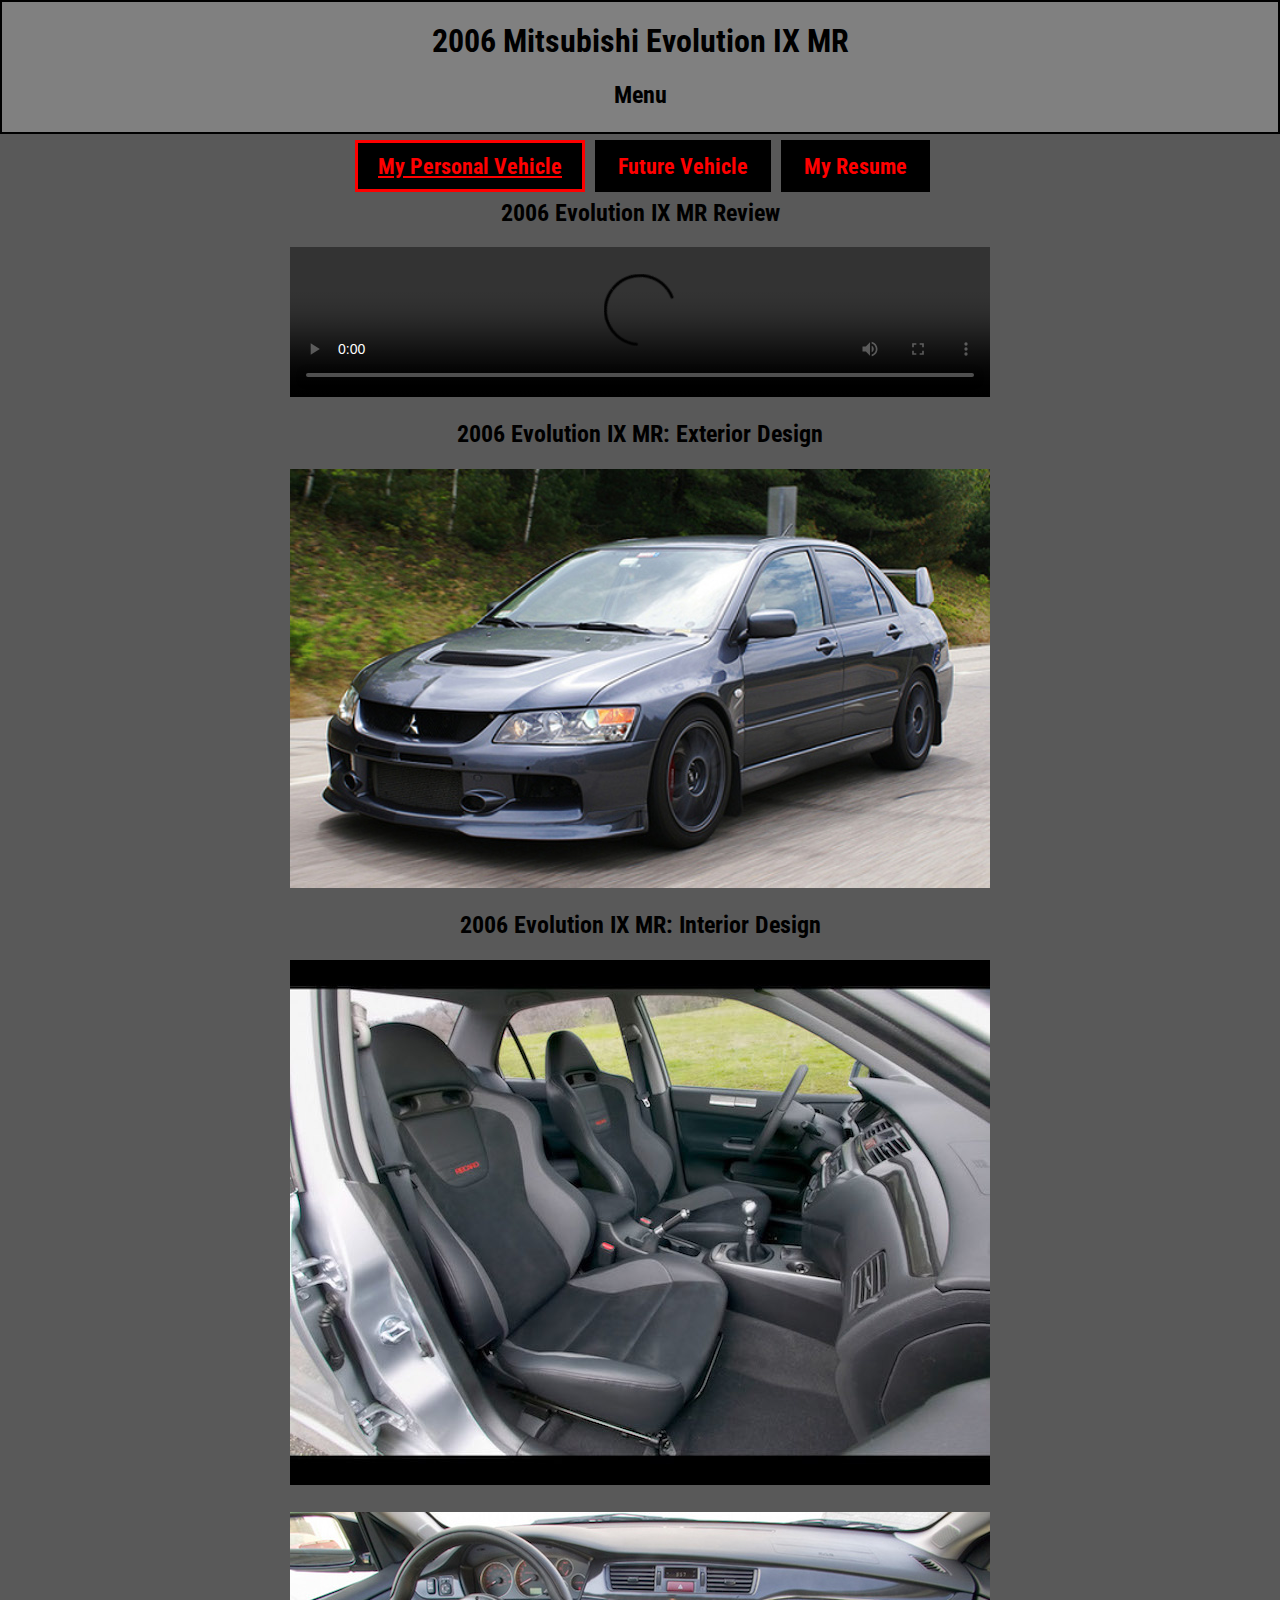
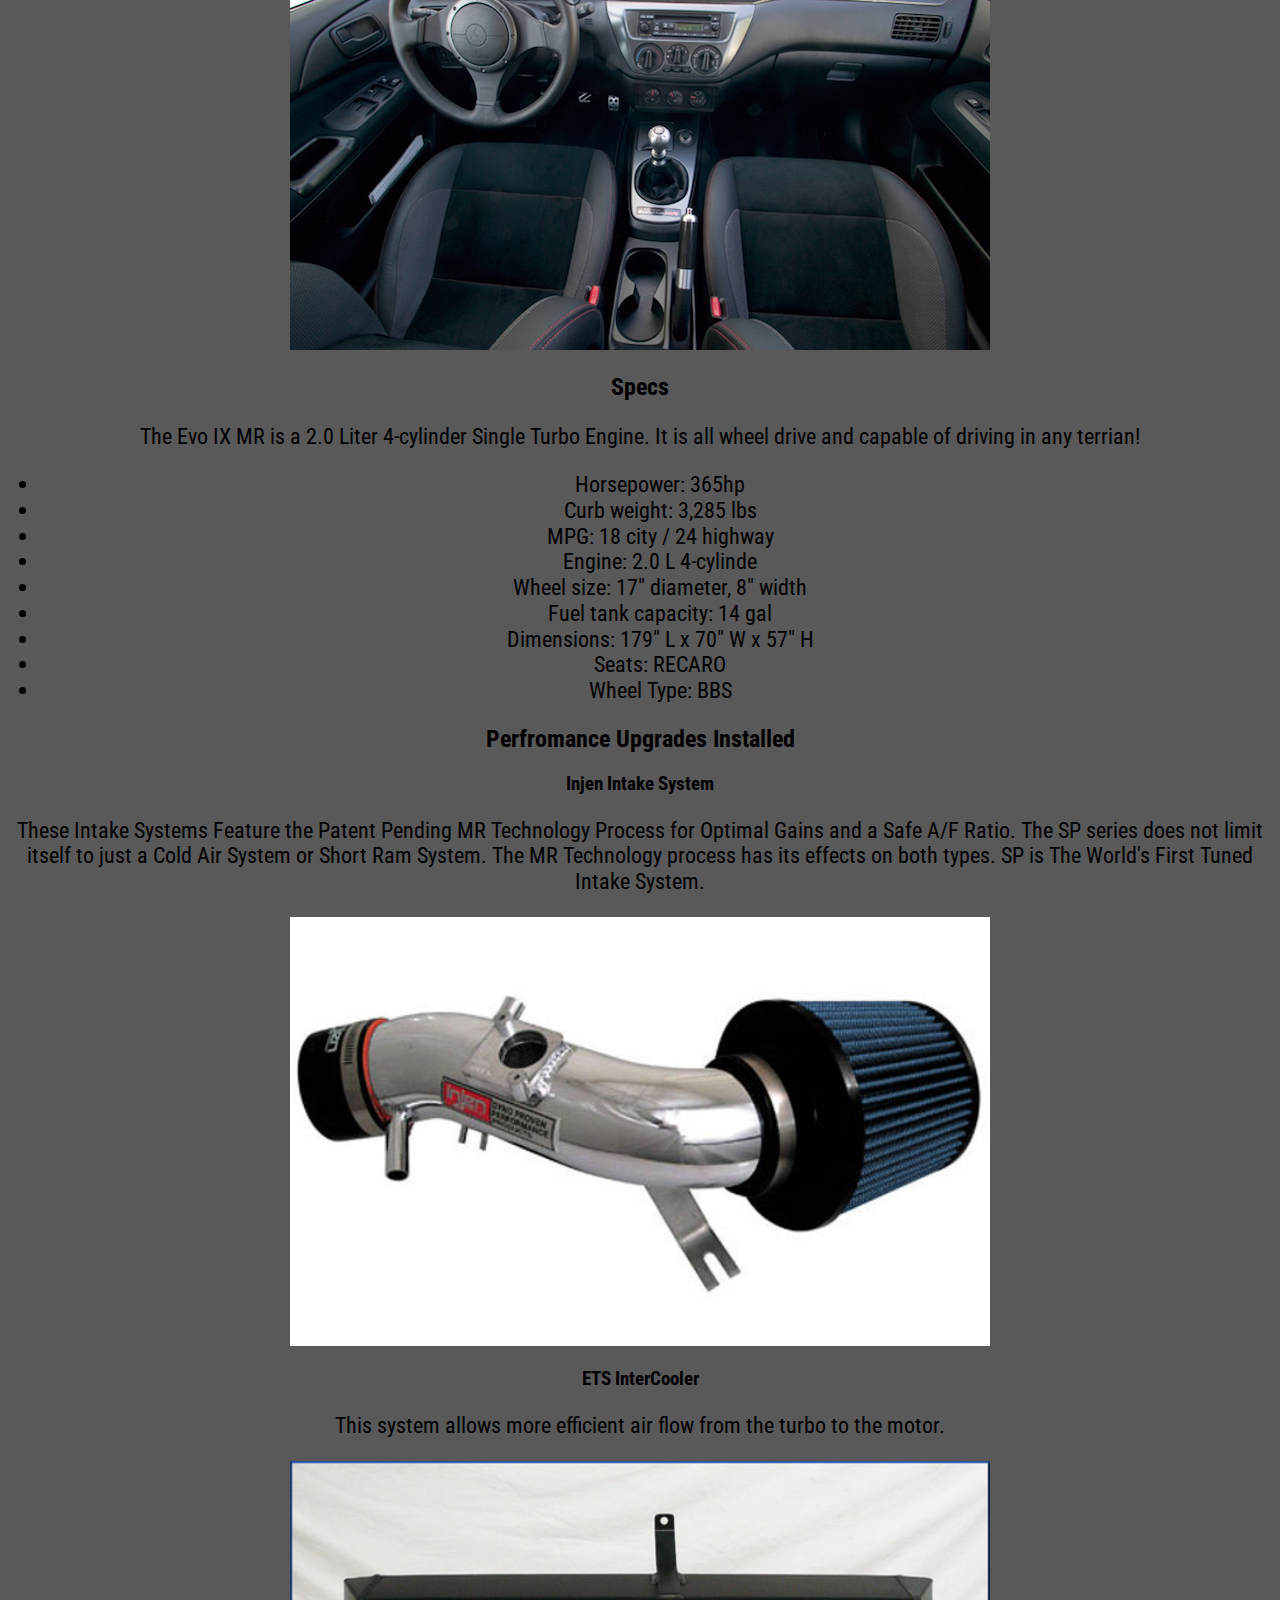
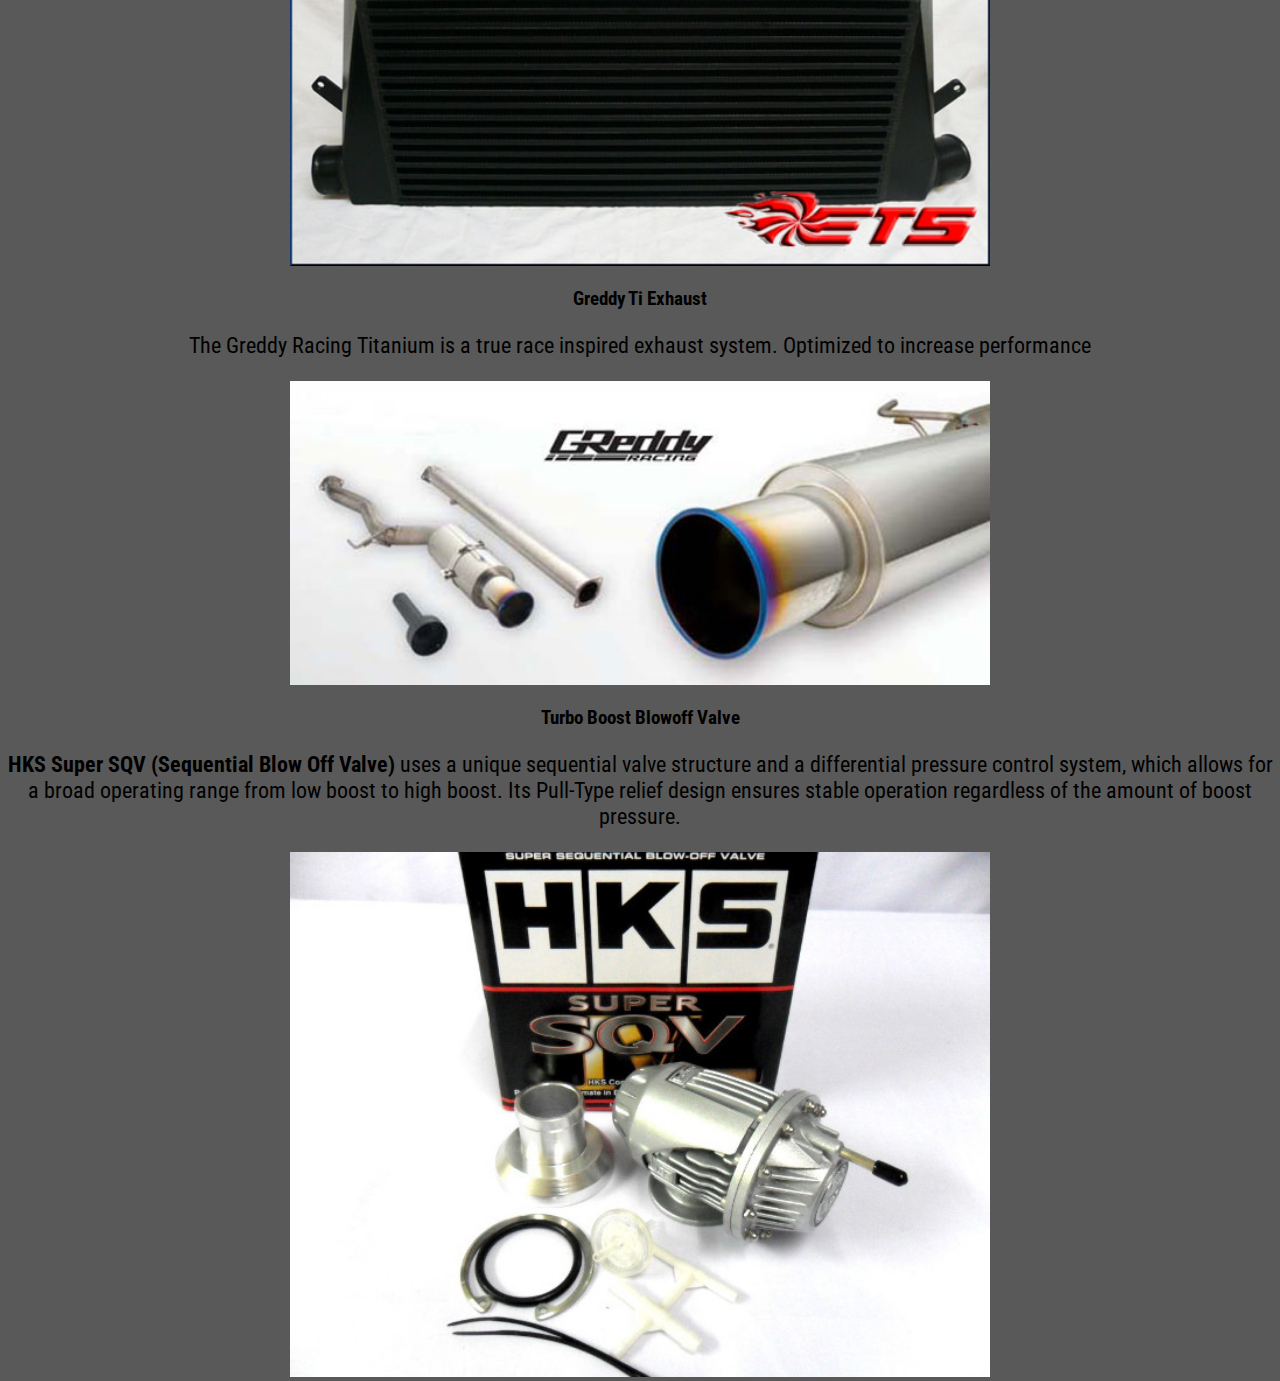
==== commit f3daa526: "fluid evo webpage" ====
--- a/index.html
+++ b/index.html
@@ -4,7 +4,7 @@
   <meta charset="utf-8">
   <title>My Personal Vehicle</title>
   <link rel="stylesheet" href="style.css">
-  <meta name="viewport" content="width=device-width, initial-scale=1.0">
+  <meta name="viewport" content="width=device-width,initial-scale=1.0">
   <link rel="stylesheet" type="text/css" href="cssreset.css">
   <link href="https://fonts.googleapis.com/css?family=Roboto+Condensed" rel="stylesheet">
 </head>
@@ -17,20 +17,20 @@
   </div>
   <nav class="site-nav">
     <ul class="group">
-      <li><a class="active" href="index.html">My Personal Vehicle</a></li>
+      <li><a class="active" href="MyPersonalVehicle.html">My Personal Vehicle</a></li>
       <li><a href="futurevehicle.html">Future Vehicle</a></li>
       <li><a href="resume.html">My Resume</a></li>
     </ul>
   </nav>
   <h2 id="belowMenuh2">2006 Evolution IX MR Review</h2>
-  <video width="700" height="400" controls>
+  <video class="evovid" controls>
   <source src ="Video/EvoReview.mp4" type="video/mp4"></video>
   <h2> 2006 Evolution IX MR: Exterior Design</h2>
-  <img src="Images/Evo9mr1.jpg" alt="Picuture of Evo IX MR">
+  <img class="evo9"src="Images/Evo9mr1.jpg" alt="Picuture of Evo IX MR">
   <h2>2006 Evolution IX MR: Interior Design</h2>
-  <img src="Images/EvoIX.jpg" alt="Picuture of Evo IX MR">
+  <img class="evo9" src="Images/EvoIX.jpg" alt="Picuture of Evo IX MR">
   <p></p>
-  <img src="Images/Evo9s.jpg" alt="Picuture of Evo IX MR">
+  <img class="evo9" src="Images/Evo9s.jpg" alt="Picuture of Evo IX MR">
   <h2>Specs</h2>
   <p>The Evo IX MR is a 2.0 Liter 4-cylinder Single Turbo Engine. It is all wheel drive and capable of driving in any terrian!</p>
   <ul>
@@ -47,15 +47,15 @@
   <h2>Perfromance Upgrades Installed</h2>
   <h3>Injen Intake System</h3>
   <p>These Intake Systems Feature the Patent Pending MR Technology Process for Optimal Gains and a Safe A/F Ratio. The SP series does not limit itself to just a Cold Air System or Short Ram System. The MR Technology process has its effects on both types. SP is The World's First Tuned Intake System.</p>
-  <img src="Images/injen1.jpg" alt="Injen Intake">
+  <img class="evo9" src="Images/injen1.jpg" alt="Injen Intake">
   <h3>ETS InterCooler</h3>
   <p>This system allows more efficient air flow from the turbo to the motor.</p>
-  <img src="Images/ETS.jpg" alt="ETS InterCooler">
+  <img class="evo9" src="Images/ETS.jpg" alt="ETS InterCooler">
   <h3>Greddy Ti Exhaust</h3>
   <p>The Greddy Racing Titanium is a true race inspired exhaust system. Optimized to increase performance</p>
-  <img src="Images/greddy1.jpg" alt="Greddy Ti Exhaust">
+  <img class="evo9" src="Images/greddy1.jpg" alt="Greddy Ti Exhaust">
   <h3>Turbo Boost Blowoff Valve</h3>
   <p><strong>HKS Super SQV (Sequential Blow Off Valve)</strong> uses a unique sequential valve structure and a differential pressure control system, which allows for a broad operating range from low boost to high boost. Its Pull-Type relief design ensures stable operation regardless of the amount of boost pressure.</p>
-  <img src="Images/HKS1.jpg" alt="HKS BOV">
+  <img class="evo9" src="Images/HKS1.jpg" alt="HKS BOV">
 </body>
 </html>--- a/style.css
+++ b/style.css
@@ -14,7 +14,6 @@
     list-style-type: none;
     display: inline-block;
     margin-left: 5px;
-
 }
 
 .site-nav a:not(.active){
@@ -86,7 +85,23 @@
 	color: black;
 }
 
+@media screen and (min-width: 960px){
+	.evovid, .evo9{
+		width: 700px;
+	}
+}
 
+@media screen and (max-width: 960px){
+	.evovid, .evo9{
+		width: 600px
+	}
+}
+
+
+@media screen and (max-width: 500px){
+	.evovid, .evo9{
+		width: 480px;
+	}	
 
 
 
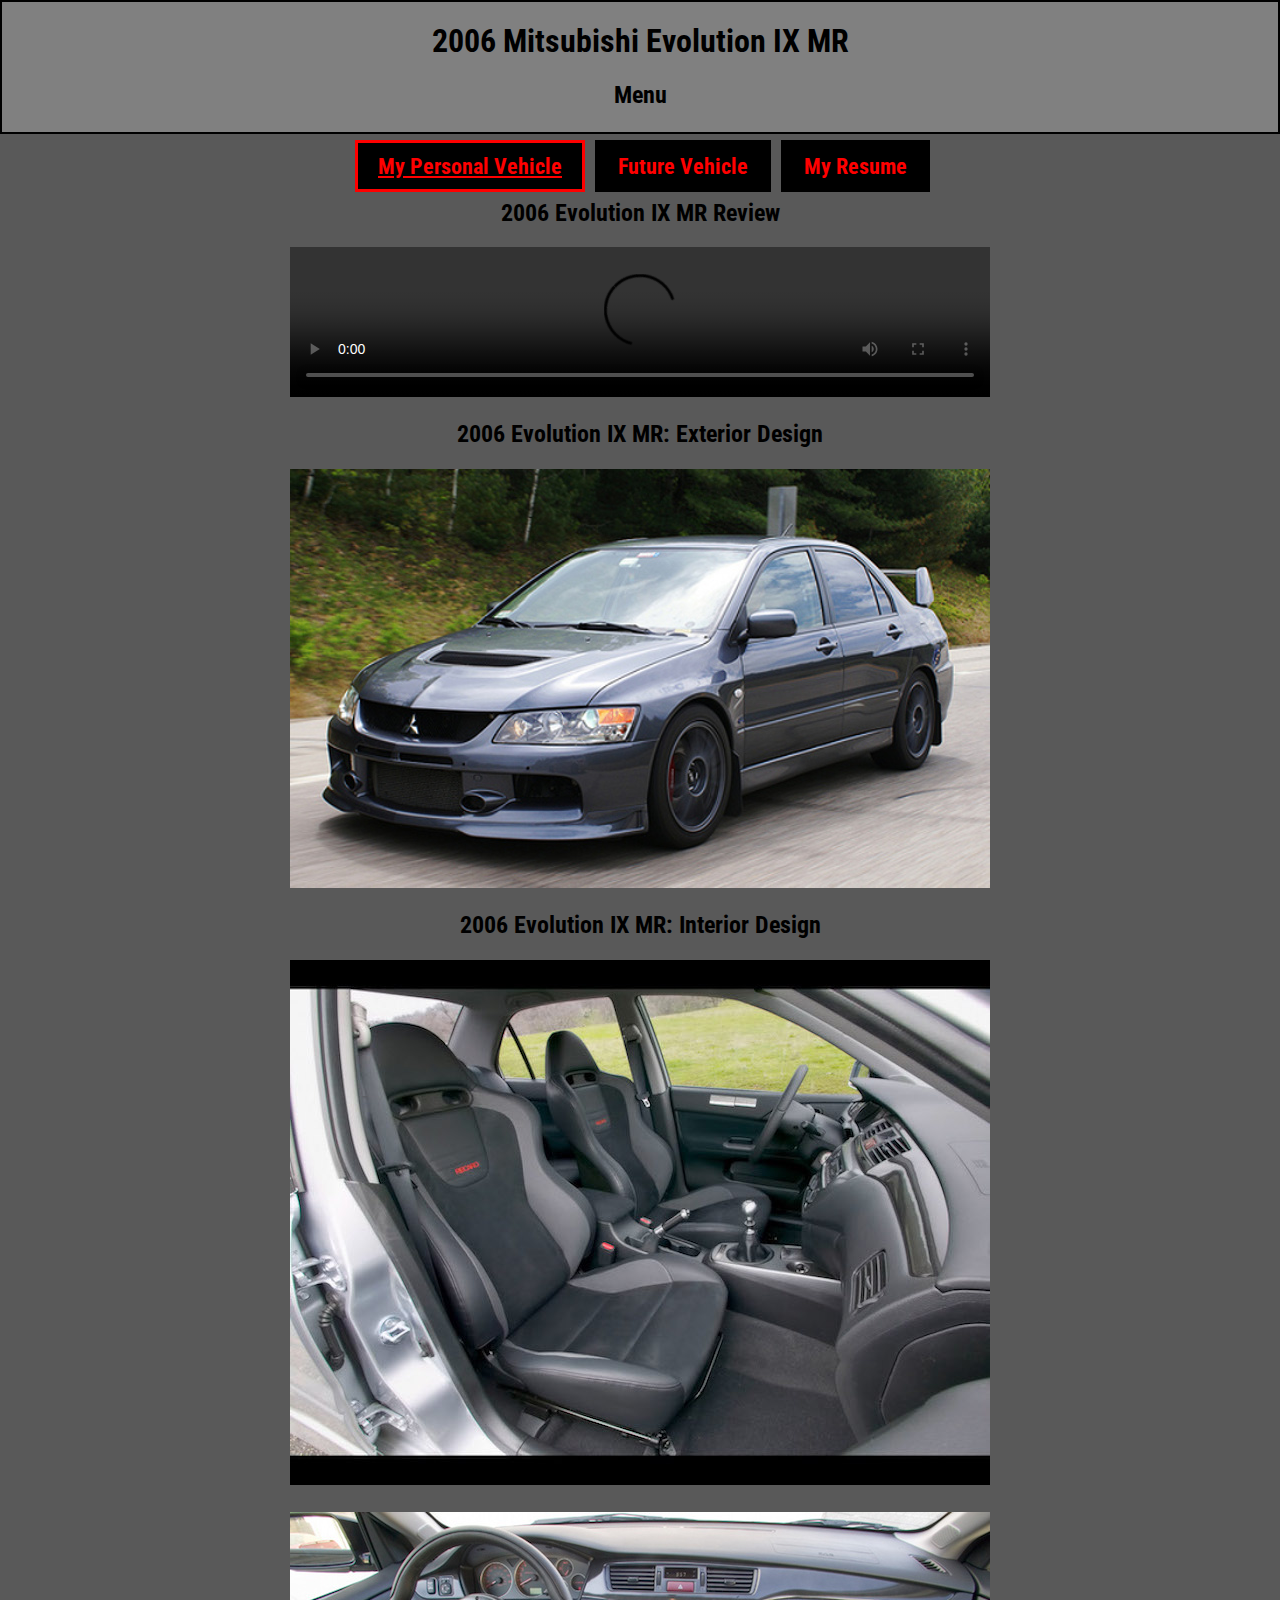
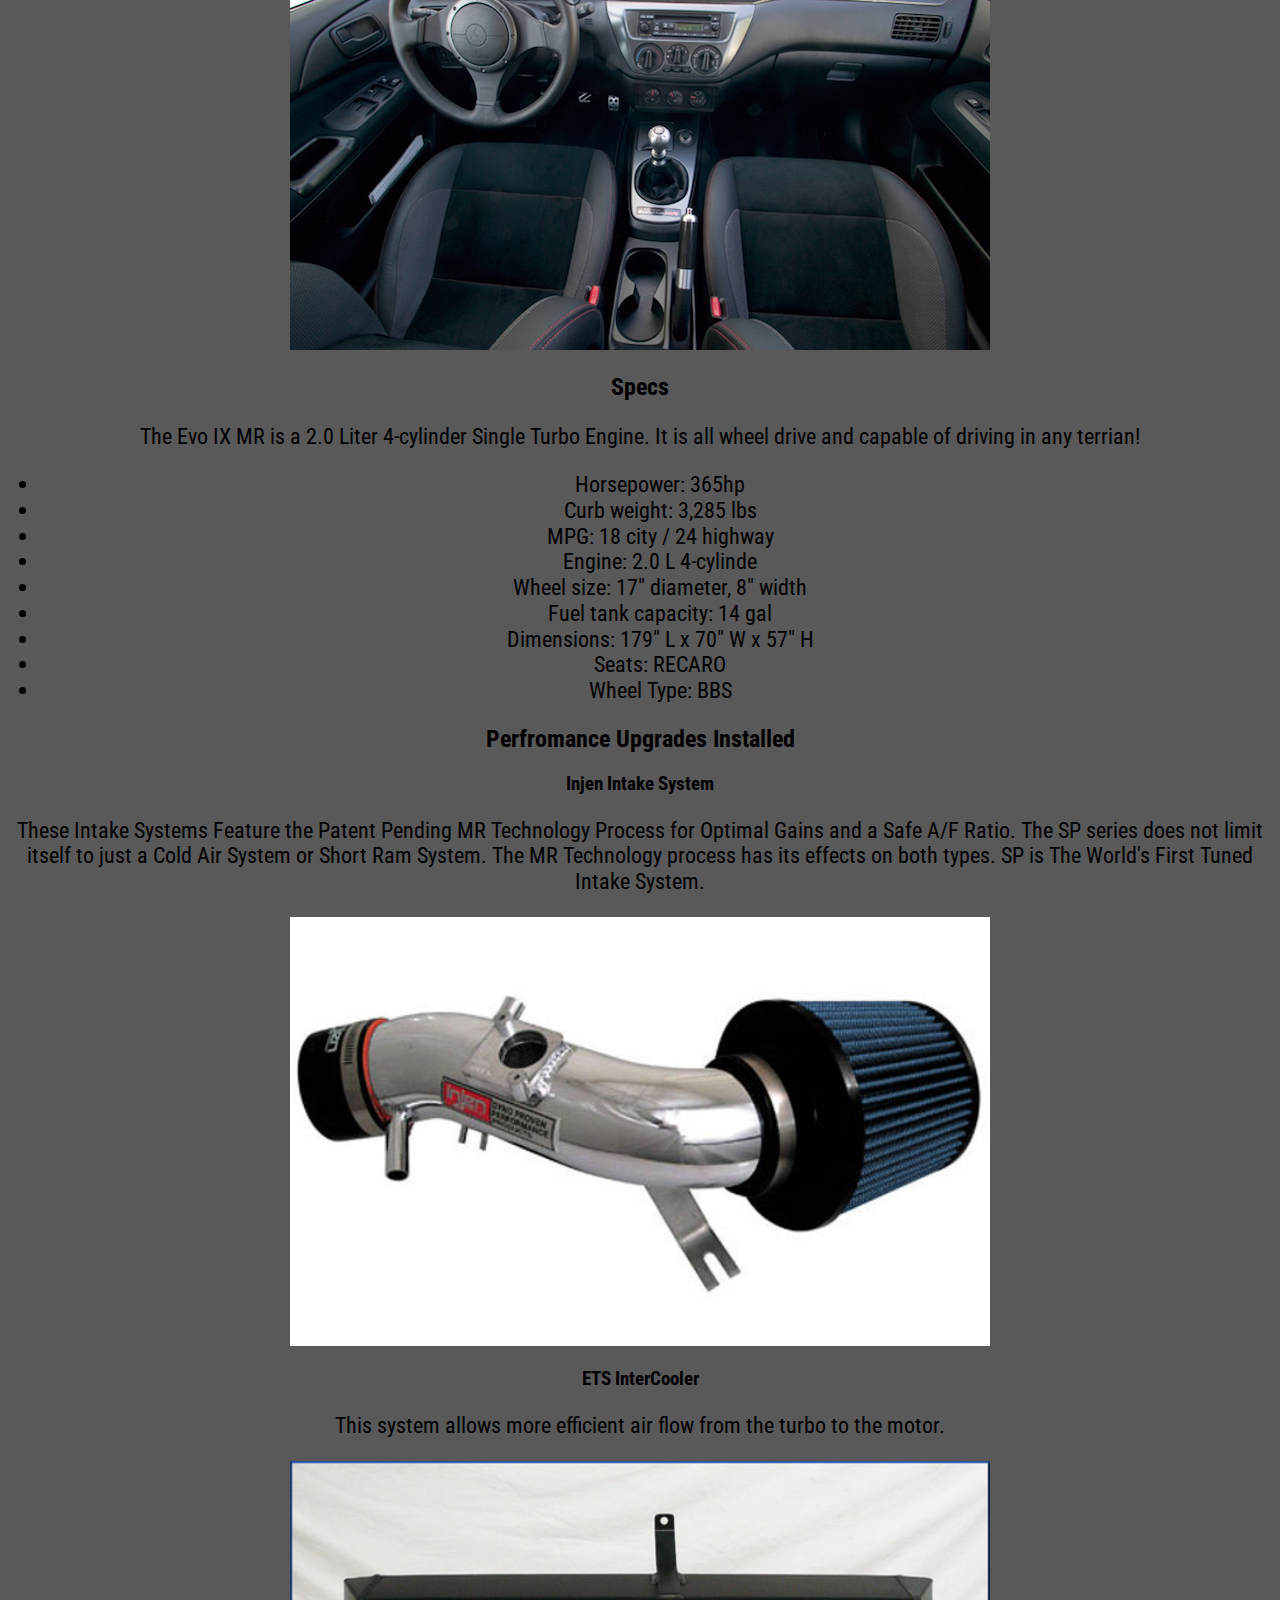
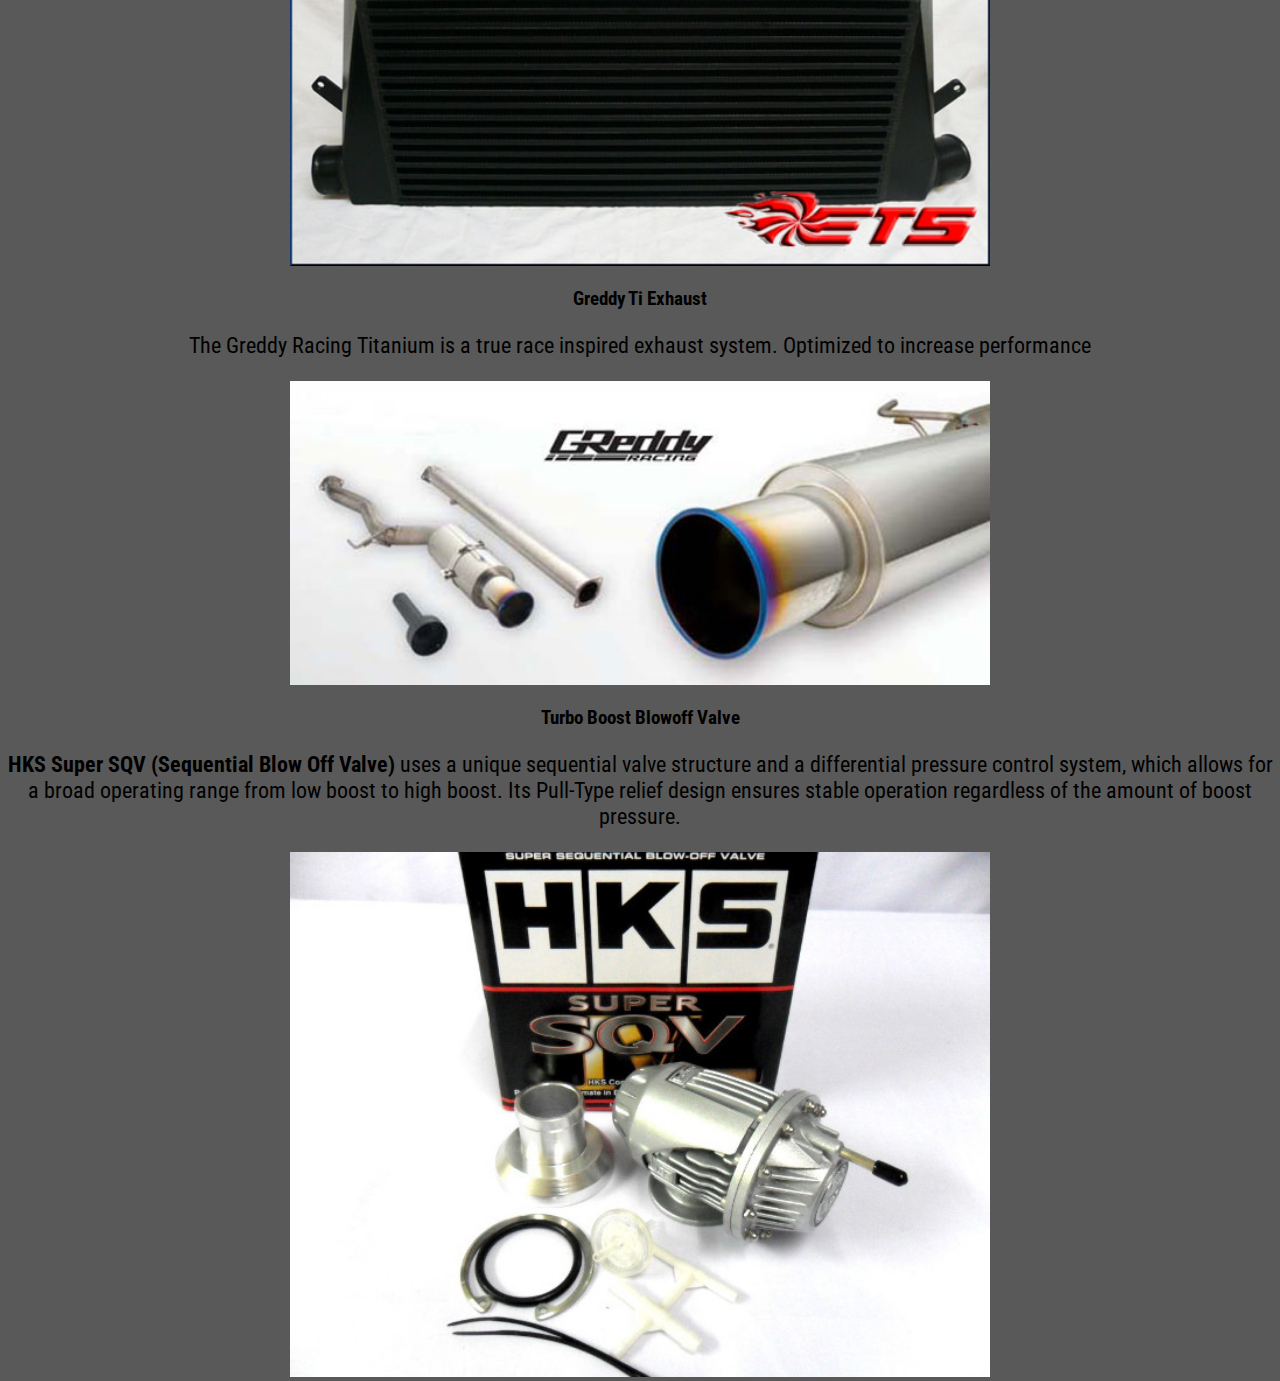
==== commit b151c063: "line 29" ====
--- a/index.html
+++ b/index.html
@@ -26,7 +26,7 @@
   <video class="evovid" controls>
   <source src ="Video/EvoReview.mp4" type="video/mp4"></video>
   <h2> 2006 Evolution IX MR: Exterior Design</h2>
-  <img class="evo9"src="Images/Evo9mr1.jpg" alt="Picuture of Evo IX MR">
+  <img class="evo9" src="Images/Evo9mr1.jpg" alt="Picuture of Evo IX MR">
   <h2>2006 Evolution IX MR: Interior Design</h2>
   <img class="evo9" src="Images/EvoIX.jpg" alt="Picuture of Evo IX MR">
   <p></p>
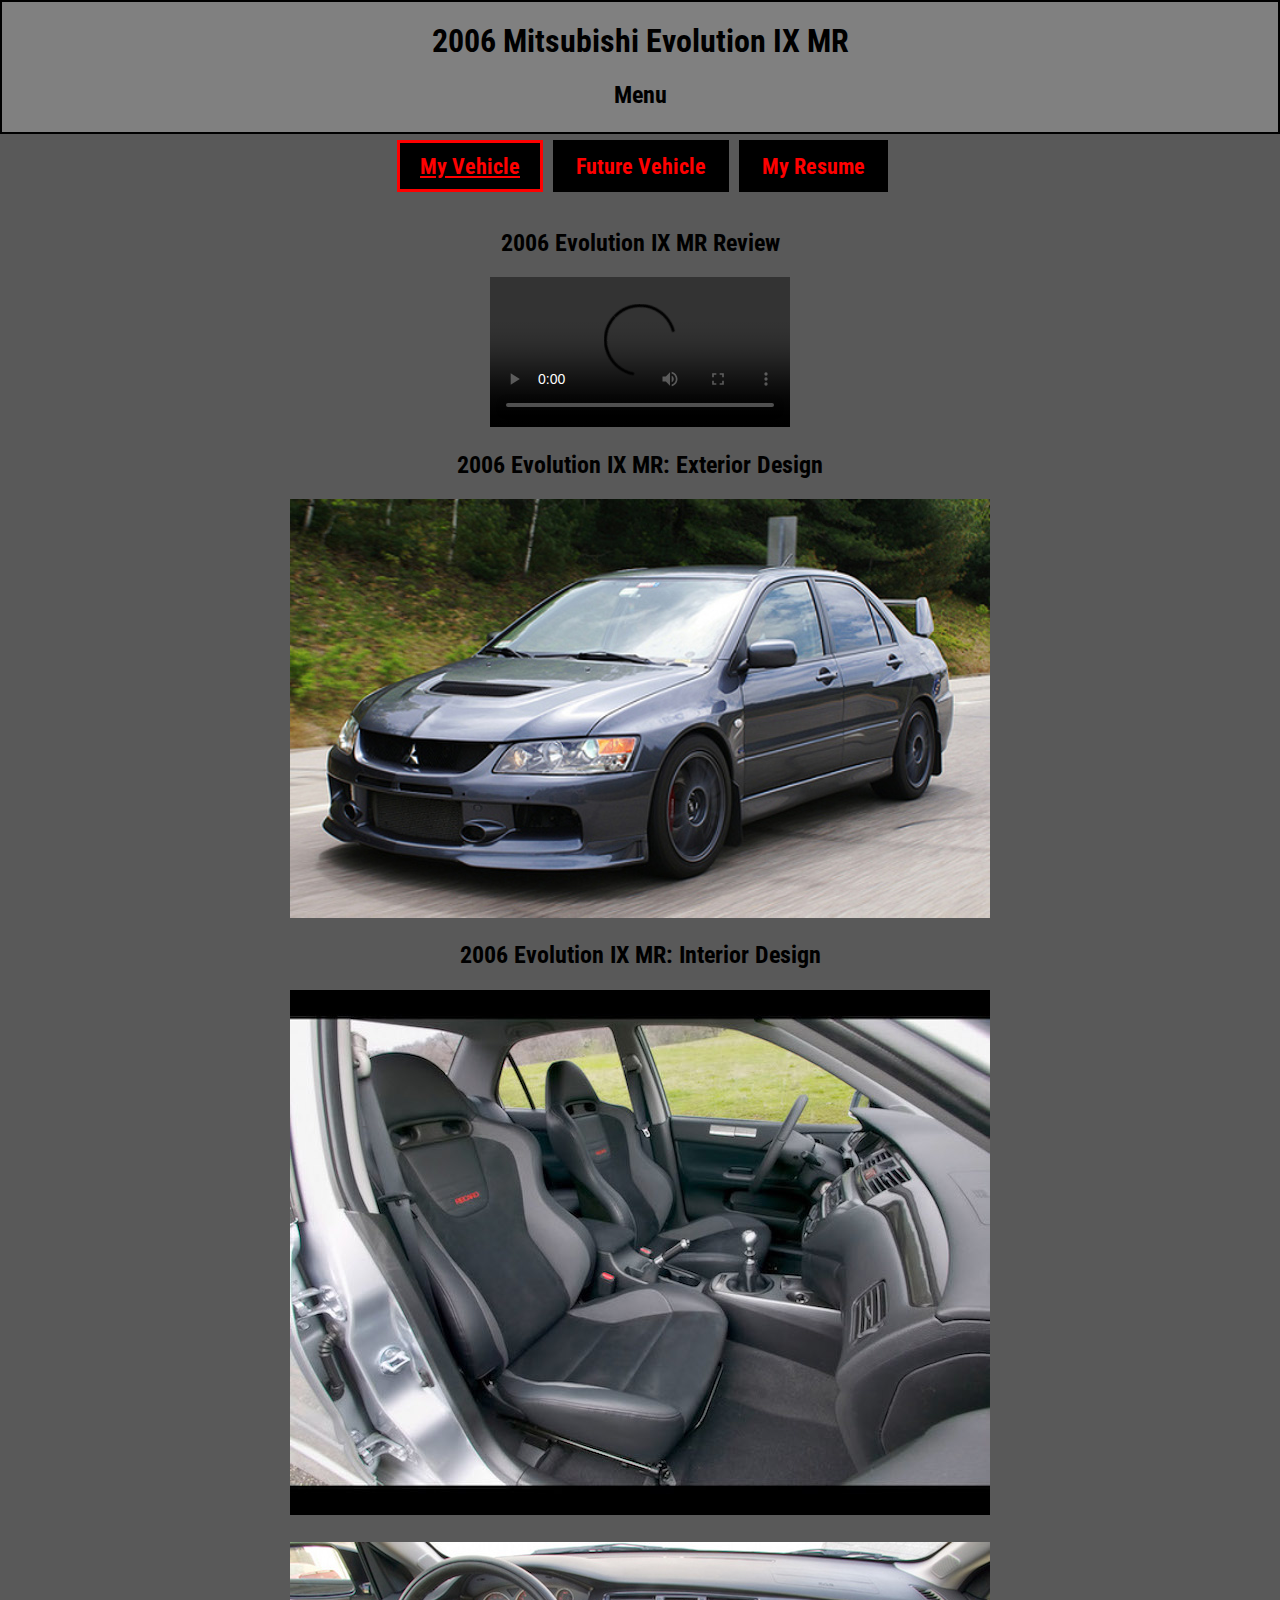
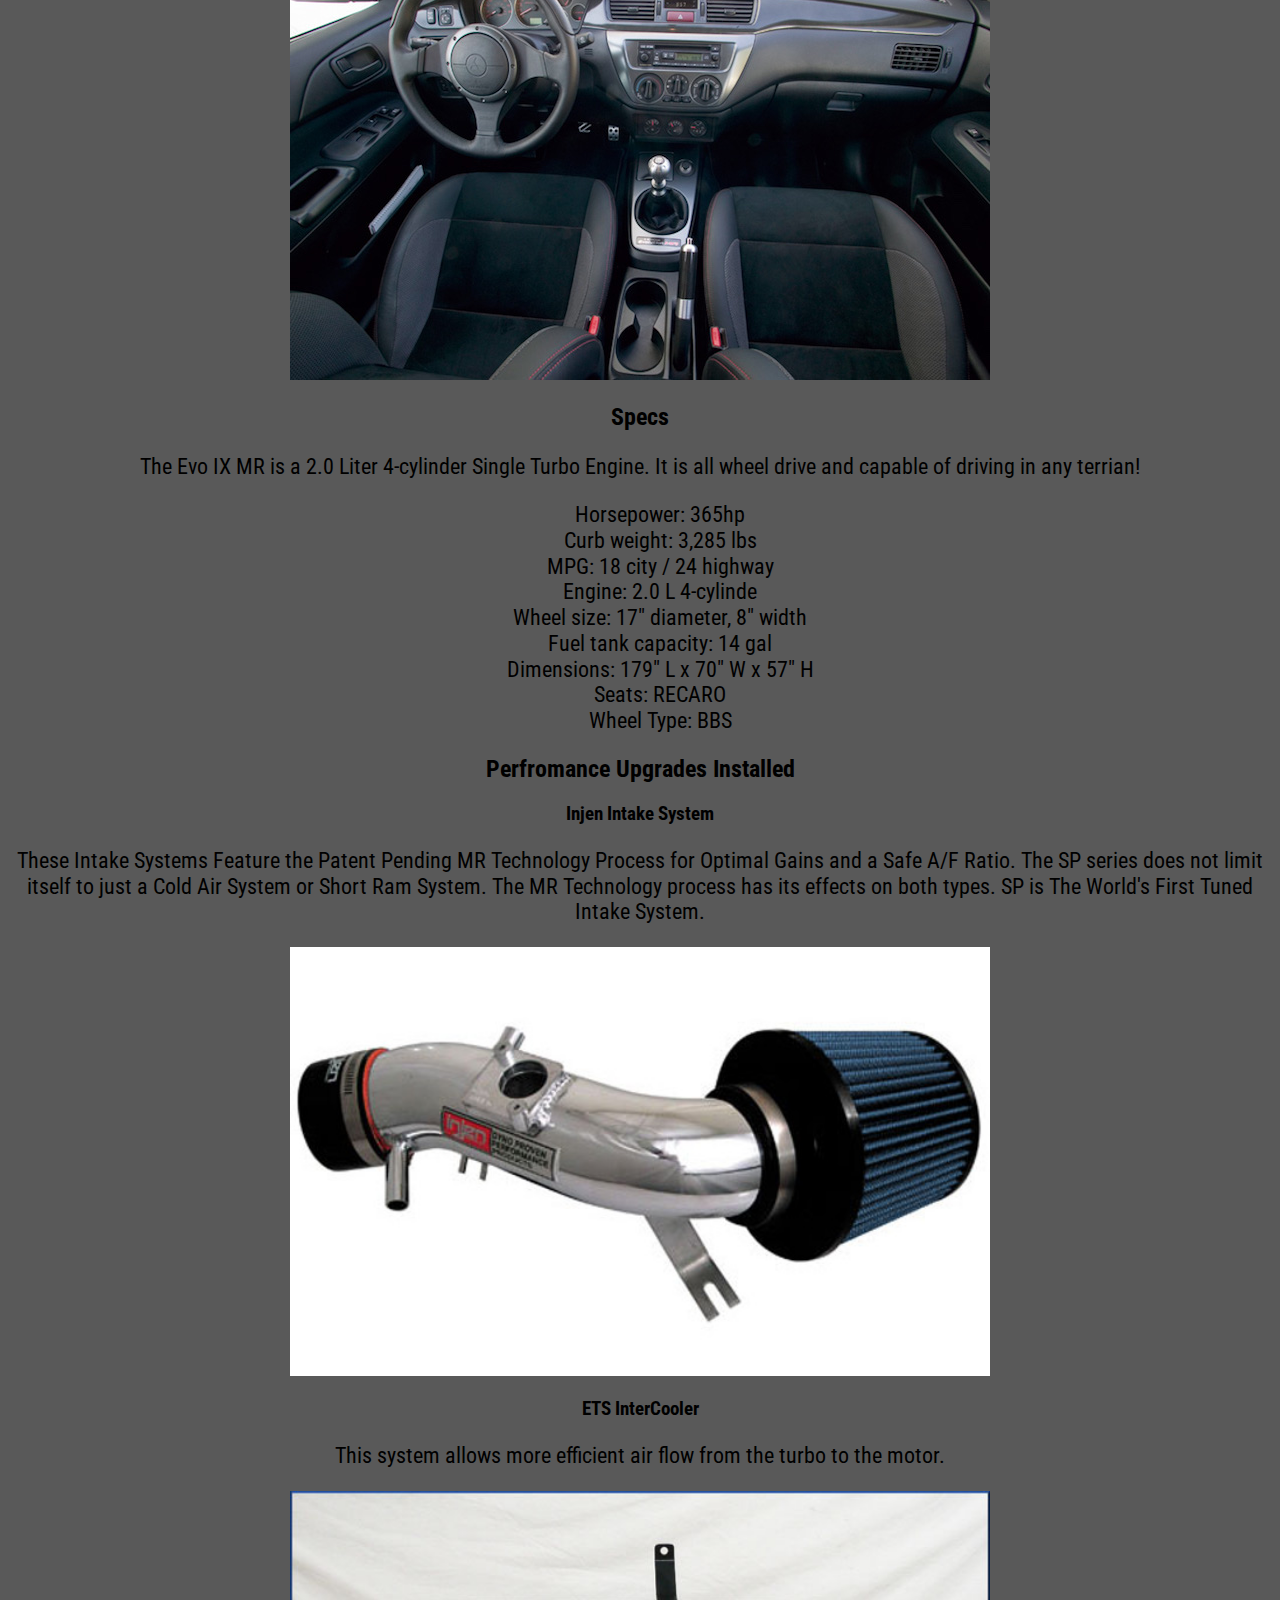
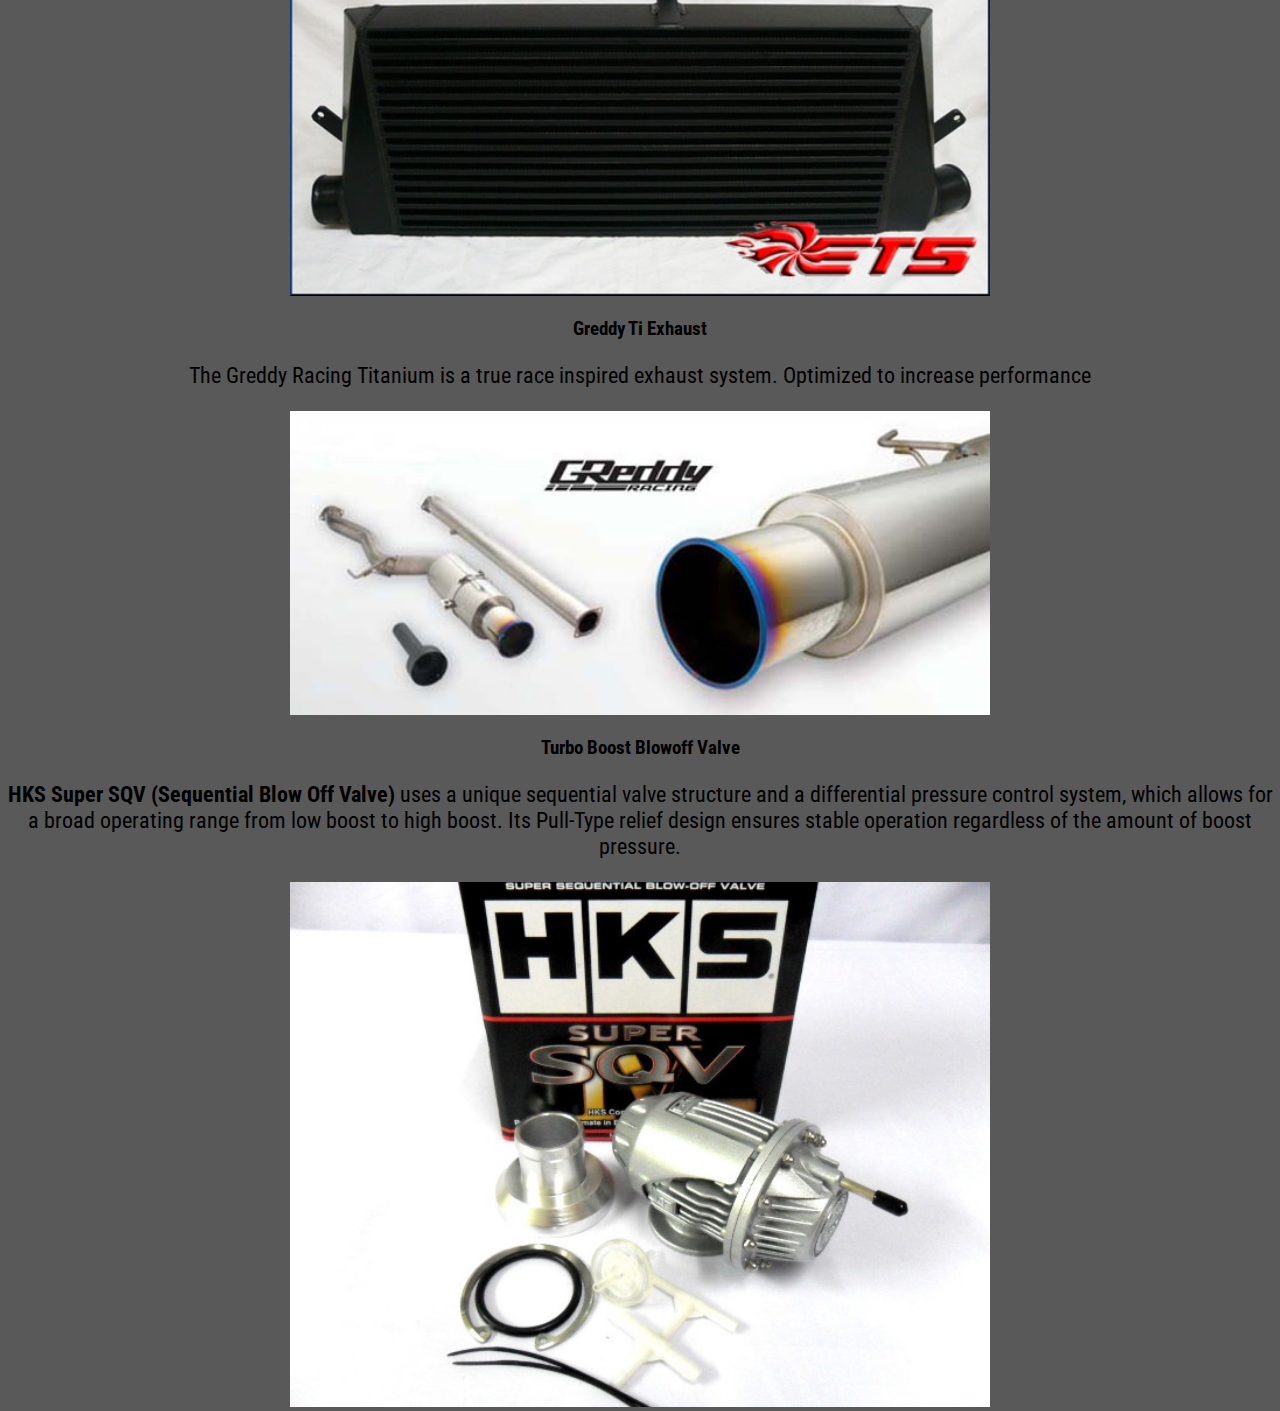
==== commit cde8e06e: "final changes" ====
--- a/index.html
+++ b/index.html
@@ -2,7 +2,7 @@
 <html lang="en">
 <head>
   <meta charset="utf-8">
-  <title>My Personal Vehicle</title>
+  <title>My Vehicle</title>
   <link rel="stylesheet" href="style.css">
   <meta name="viewport" content="width=device-width,initial-scale=1.0">
   <link rel="stylesheet" type="text/css" href="cssreset.css">
@@ -17,14 +17,15 @@
   </div>
   <nav class="site-nav">
     <ul class="group">
-      <li><a class="active" href="MyPersonalVehicle.html">My Personal Vehicle</a></li>
+      <li><a class="active" href="index.html">My Vehicle</a></li>
       <li><a href="futurevehicle.html">Future Vehicle</a></li>
       <li><a href="resume.html">My Resume</a></li>
     </ul>
   </nav>
   <h2 id="belowMenuh2">2006 Evolution IX MR Review</h2>
-  <video class="evovid" controls>
-  <source src ="Video/EvoReview.mp4" type="video/mp4"></video>
+  <div class="evoV">
+    <video src ="Video/EvoReview.mp4" controls="true" loop="true">
+  </div>
   <h2> 2006 Evolution IX MR: Exterior Design</h2>
   <img class="evo9" src="Images/Evo9mr1.jpg" alt="Picuture of Evo IX MR">
   <h2>2006 Evolution IX MR: Interior Design</h2>
--- a/style.css
+++ b/style.css
@@ -1,3 +1,4 @@
+
 /* site navigation bar */
 
 .site-nav {
@@ -63,6 +64,7 @@
 #evopage p,ul{
 	font-size: 1.4rem;
 	color: black;
+	list-style-type: none;
 }
 
 .evospecs{
@@ -100,9 +102,23 @@
 
 @media screen and (max-width: 500px){
 	.evovid, .evo9{
-		width: 480px;
-	}	
-
+		width: 400px;
+	}
+}
+
+div .evoV{
+	width: 80px;
+	height: 500px;
+	text-align: center;
+	display: inline;
+	margin: 0 auto
+}
+
+
+video{
+	max-width: 80%;
+	height: auto;
+}
 
 
 /* RaptorPage */
@@ -160,7 +176,6 @@
 	font-size: 140%;
 }
 
-
 /* end Resume */
 
 li {
@@ -170,13 +185,19 @@
 #Menu{
 	text-align: center;
 	margin-bottom: 30px;
-
 }
 
 #belowMenuh2{
-margin-top: 50px;
-}
-
-
-
-
+	margin-top: 50px;
+}
+
+
+
+
+
+
+
+
+
+
+
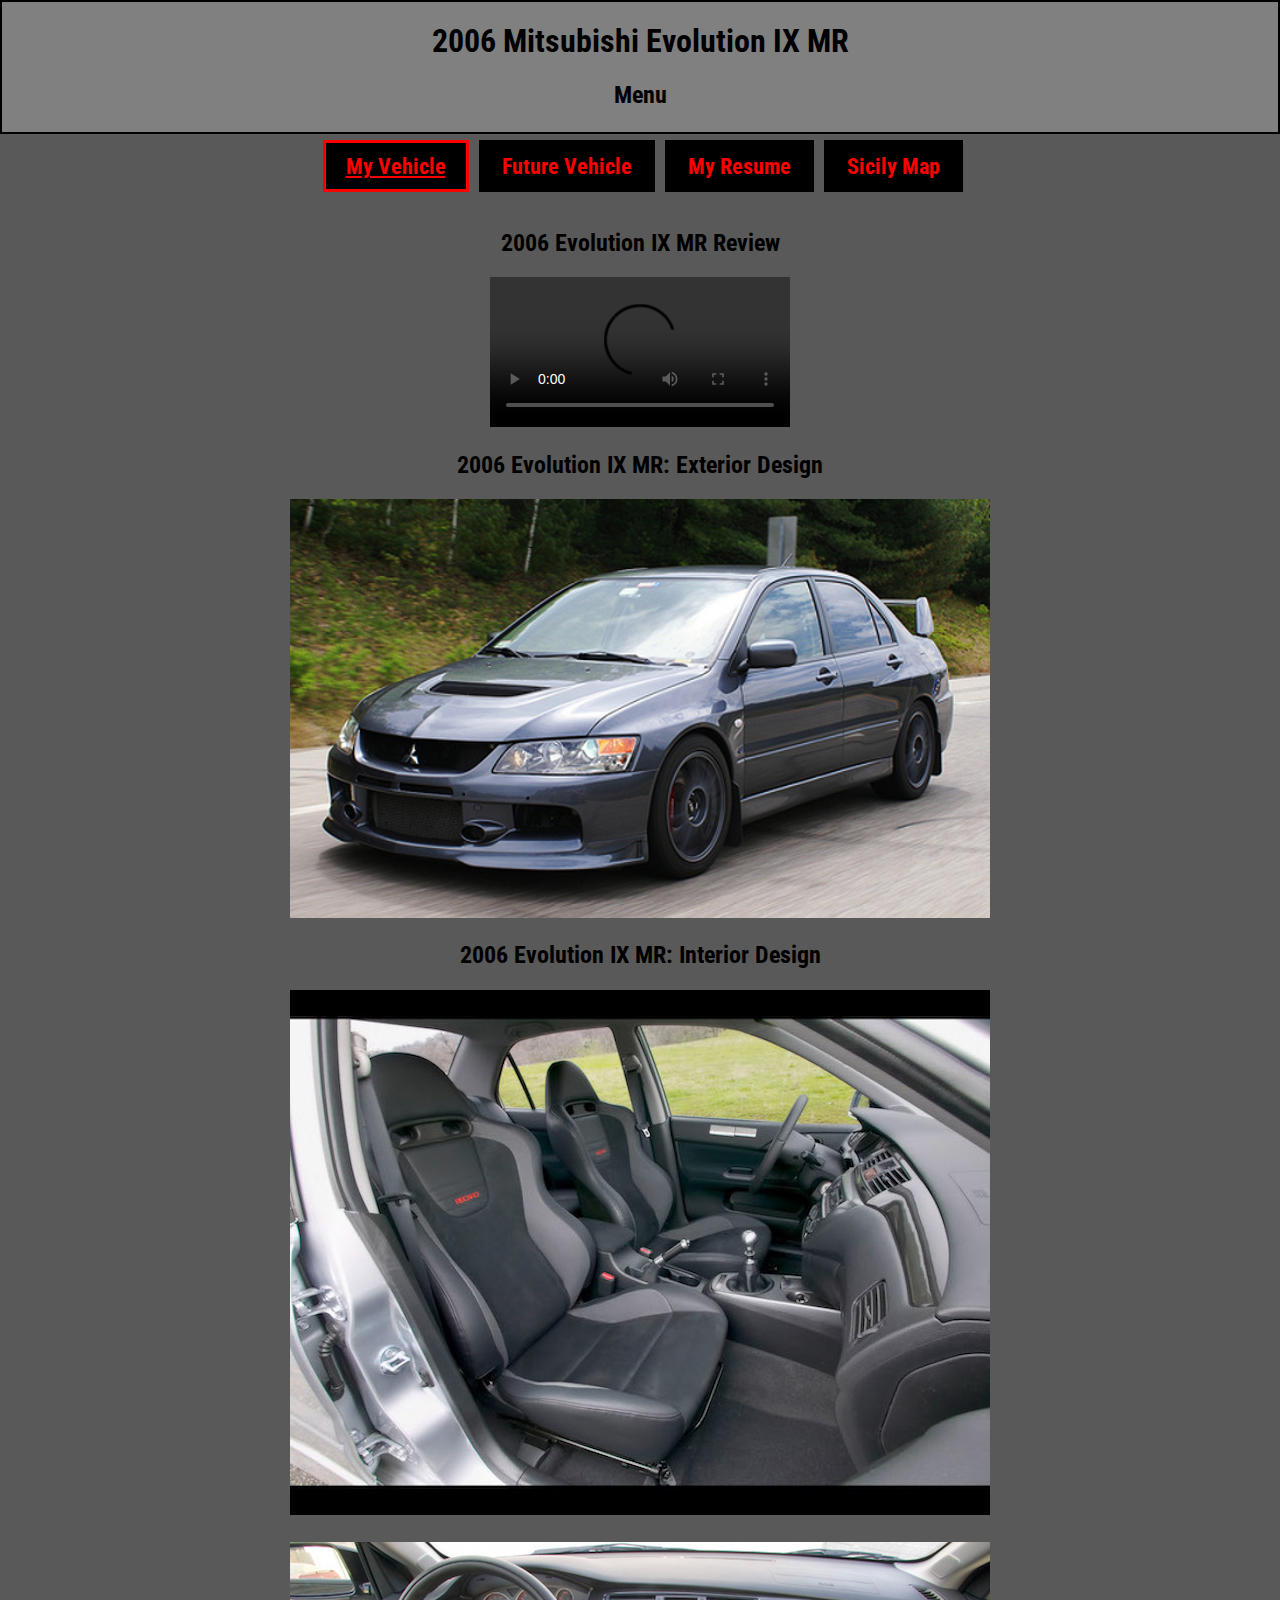
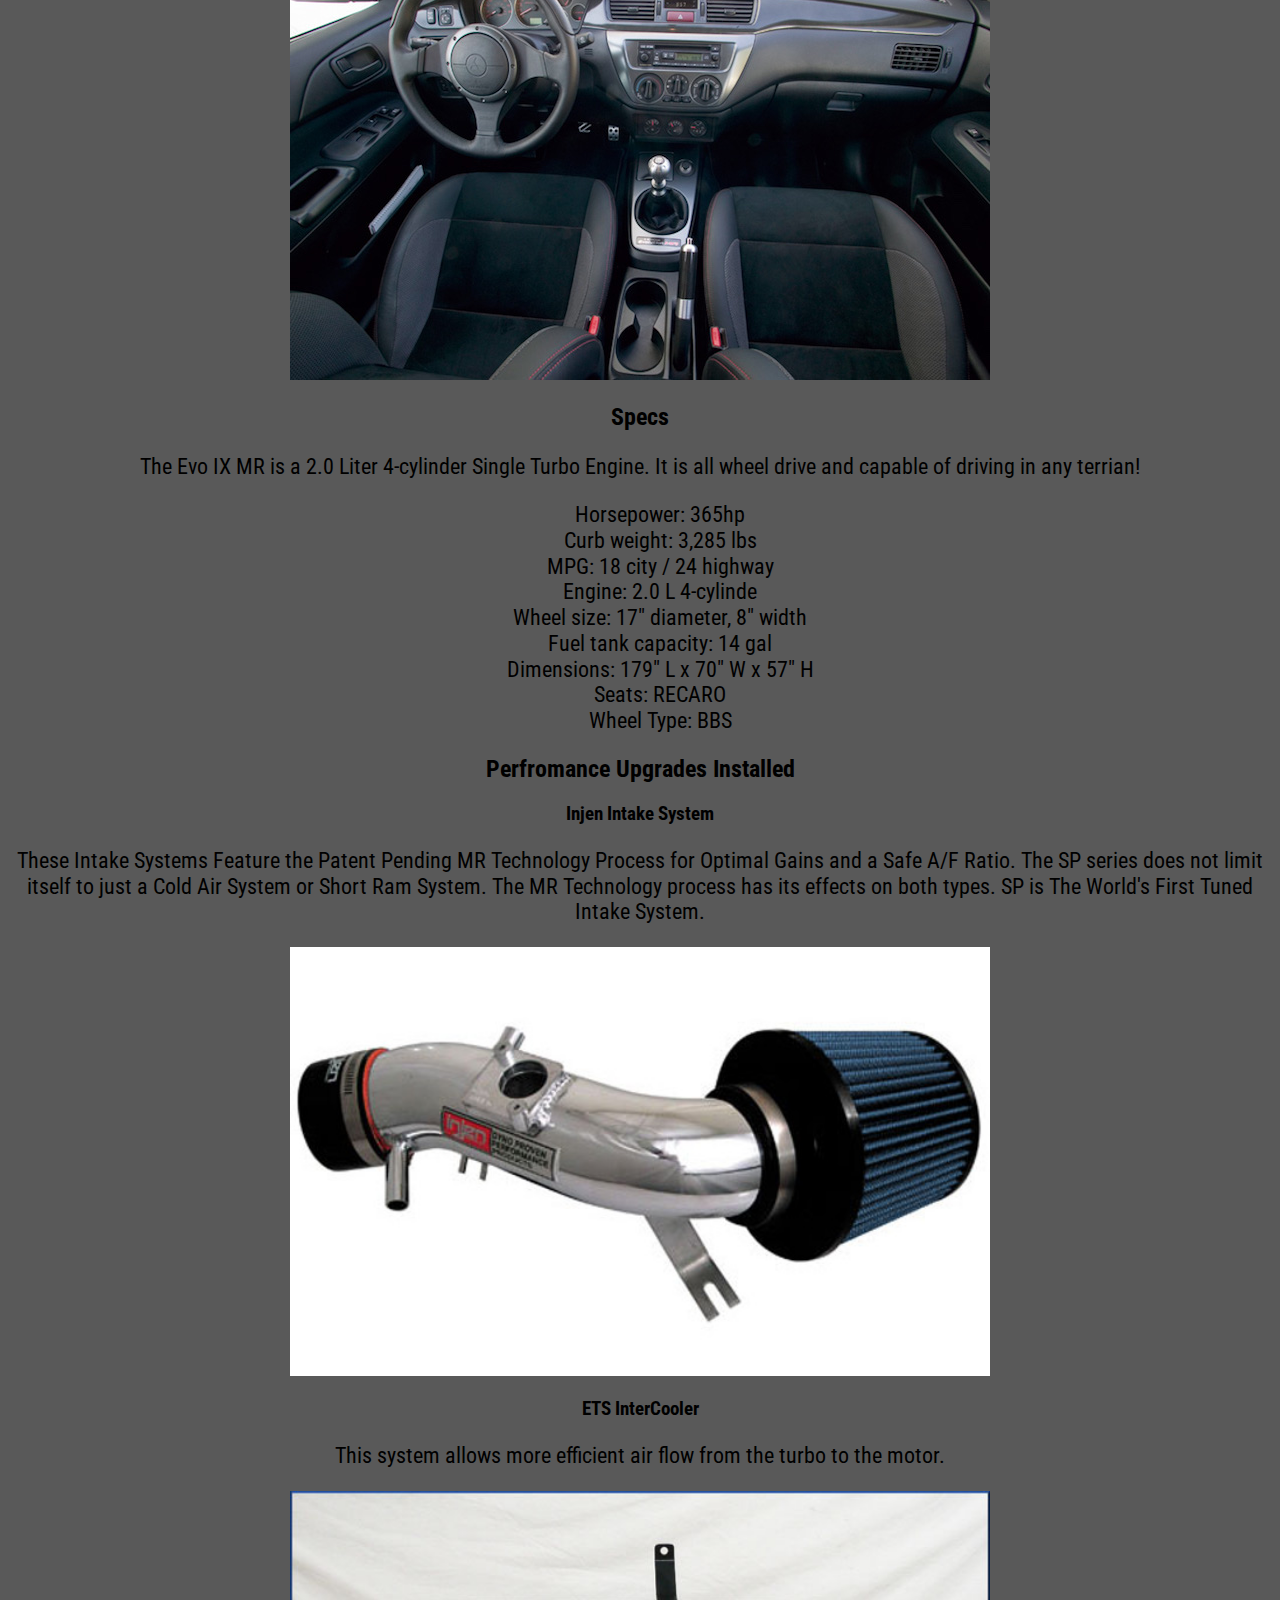
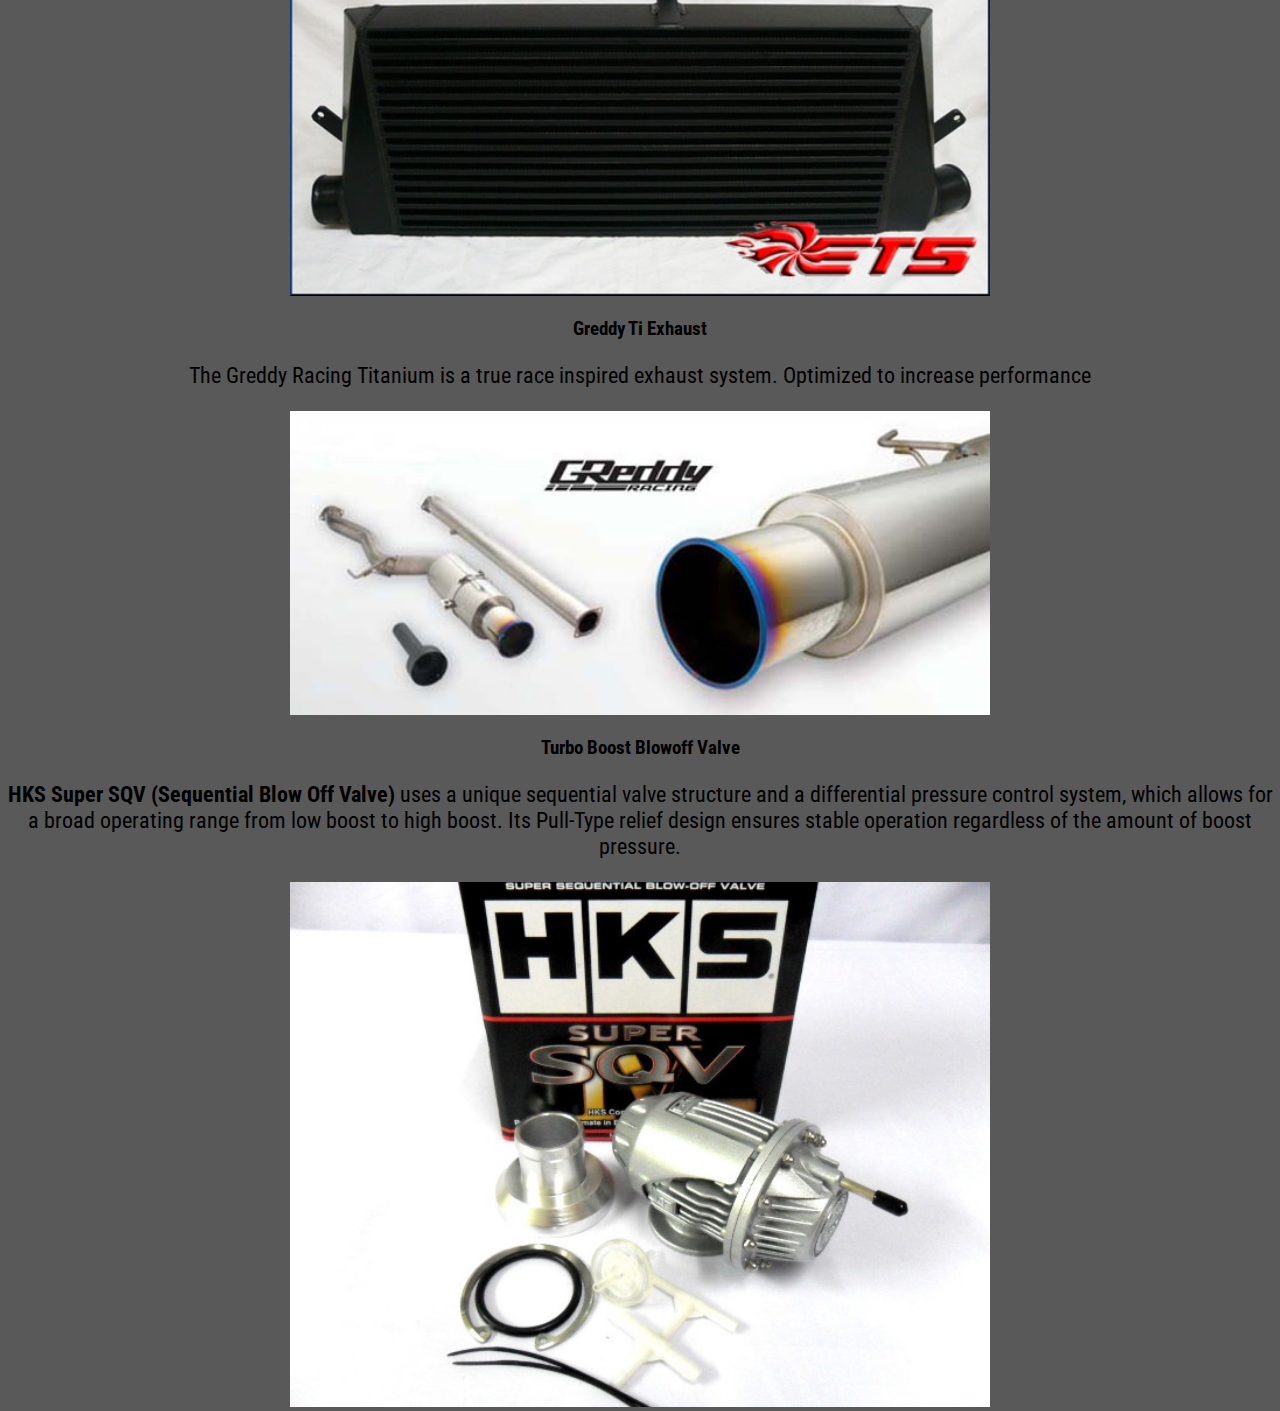
==== commit 9857e43b: "video error" ====
--- a/index.html
+++ b/index.html
@@ -20,11 +20,12 @@
       <li><a class="active" href="index.html">My Vehicle</a></li>
       <li><a href="futurevehicle.html">Future Vehicle</a></li>
       <li><a href="resume.html">My Resume</a></li>
+      <li><a href="googlemaps.html">Sicily Map</a></li>
     </ul>
   </nav>
   <h2 id="belowMenuh2">2006 Evolution IX MR Review</h2>
   <div class="evoV">
-    <video src ="Video/EvoReview.mp4" controls="true" loop="true">
+    <video src ="Video/EvoReview.mp4" controls="true" loop="true"></video>
   </div>
   <h2> 2006 Evolution IX MR: Exterior Design</h2>
   <img class="evo9" src="Images/Evo9mr1.jpg" alt="Picuture of Evo IX MR">
--- a/style.css
+++ b/style.css
@@ -114,16 +114,14 @@
 	margin: 0 auto
 }
 
-
 video{
 	max-width: 80%;
-	height: auto;
+	
 }
 
-
-/* RaptorPage */
+/*Raptorpage*/
 #Raptorpage{
-	background-color: #595959;
+ background: #595959;
 	text-align: center;
 	font-family: 'Droid Sans', sans-serif;
 }
@@ -191,13 +189,3 @@
 	margin-top: 50px;
 }
 
-
-
-
-
-
-
-
-
-
-
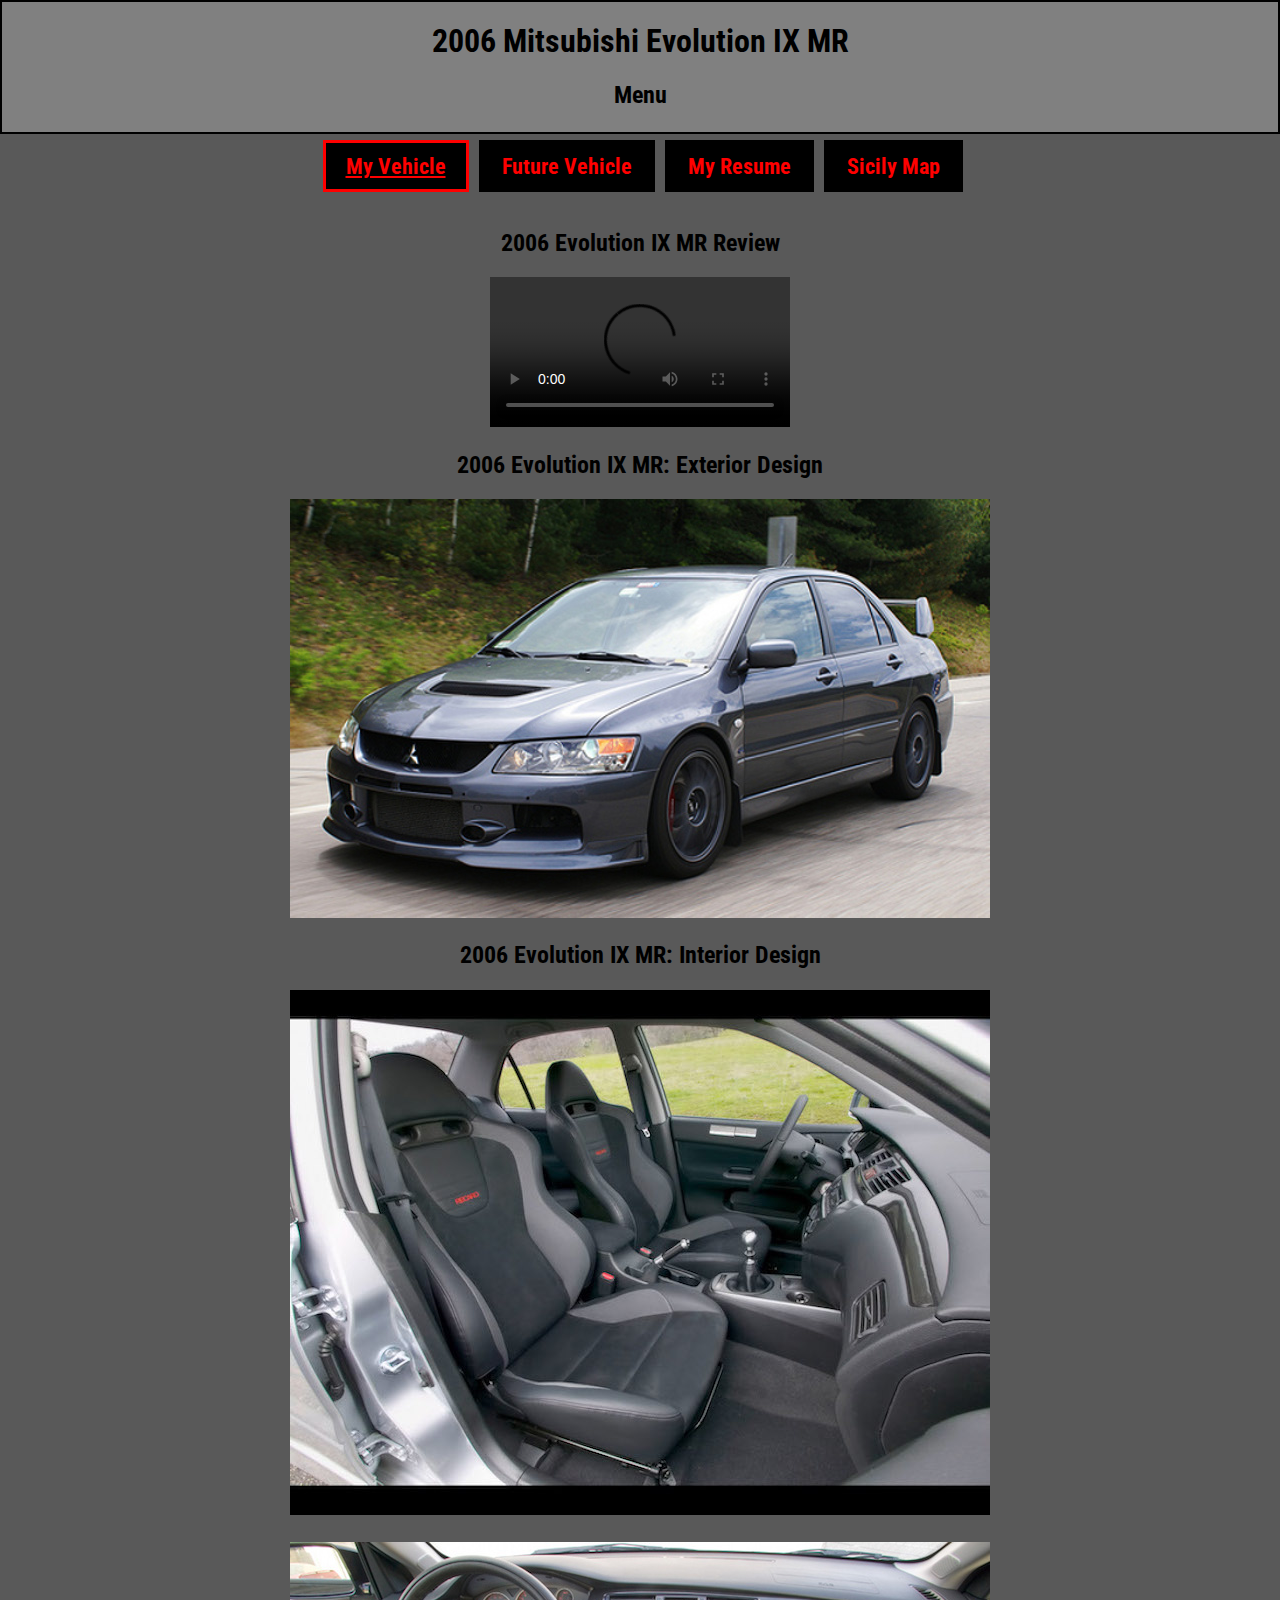
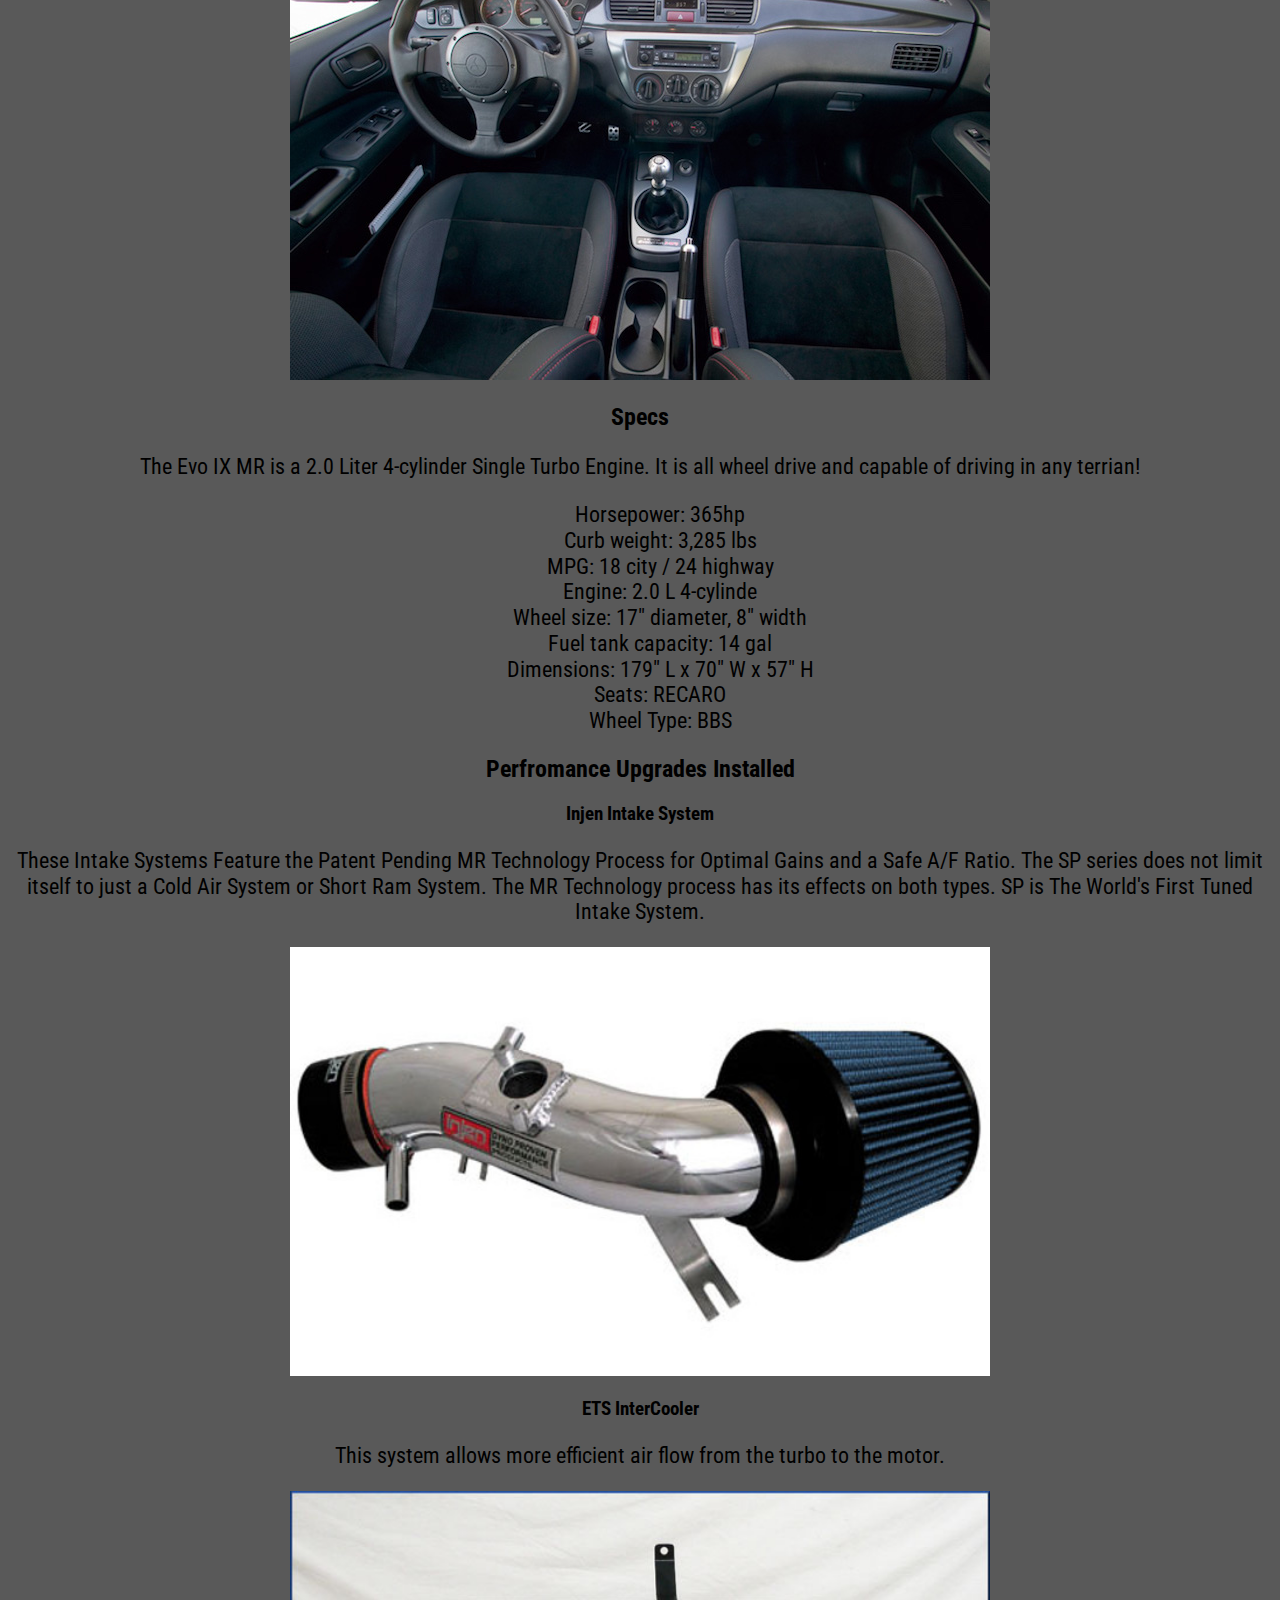
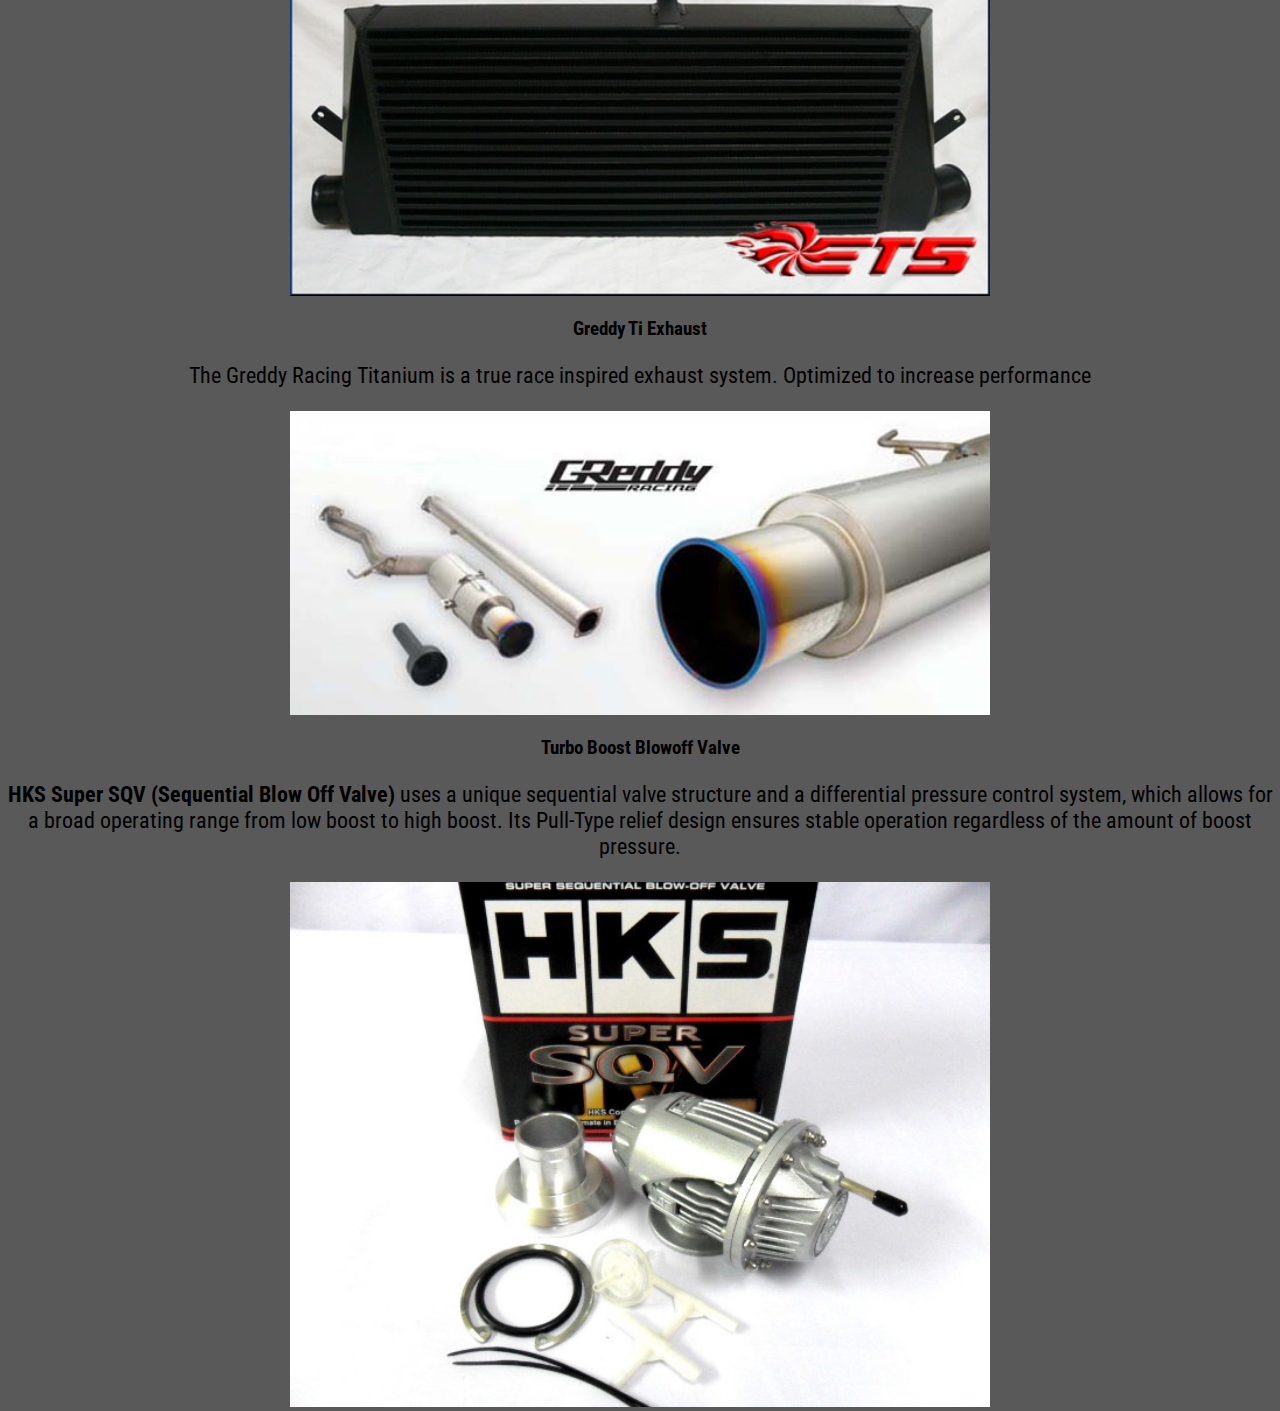
==== commit 290b6d7e: "video error" ====
--- a/index.html
+++ b/index.html
@@ -25,7 +25,7 @@
   </nav>
   <h2 id="belowMenuh2">2006 Evolution IX MR Review</h2>
   <div class="evoV">
-    <video src ="Video/EvoReview.mp4" controls="true" loop="true"></video>
+   <video src ="Video/EvoReview.mp4" controls loop></video>
   </div>
   <h2> 2006 Evolution IX MR: Exterior Design</h2>
   <img class="evo9" src="Images/Evo9mr1.jpg" alt="Picuture of Evo IX MR">
